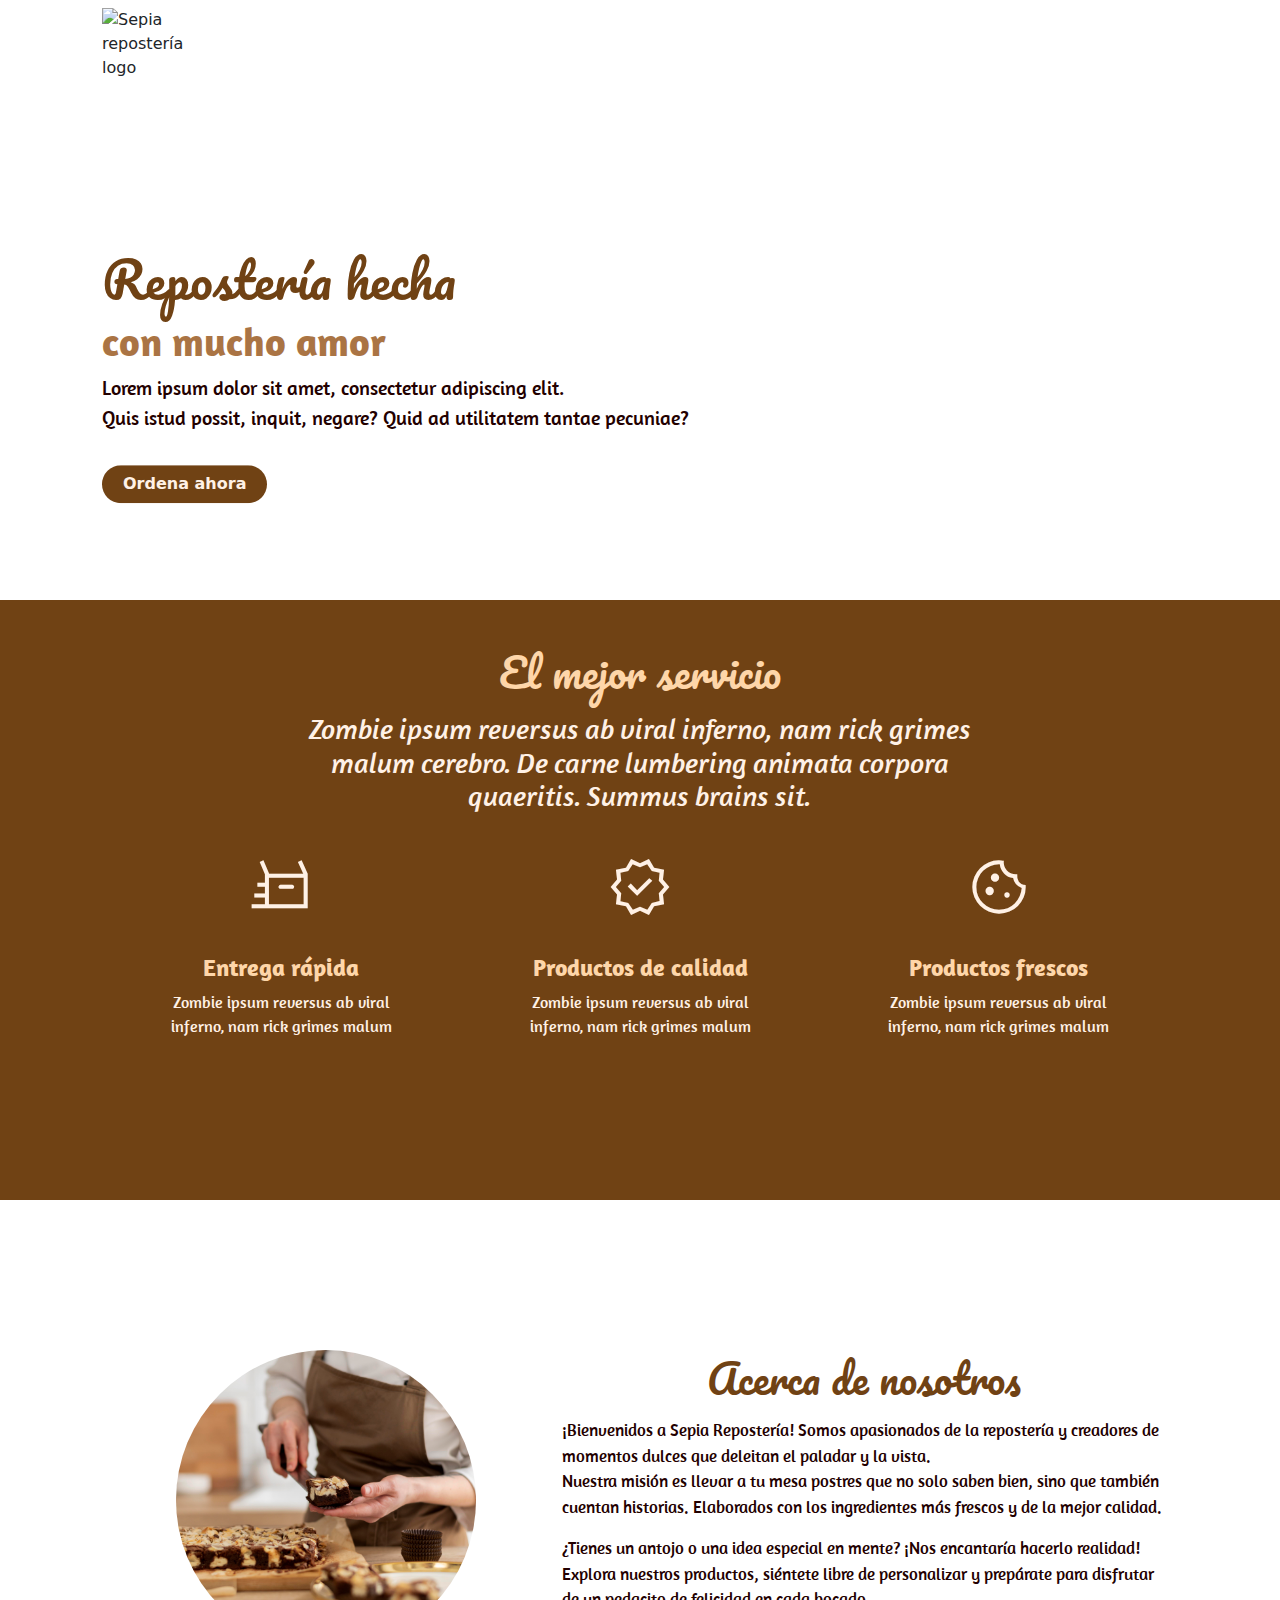
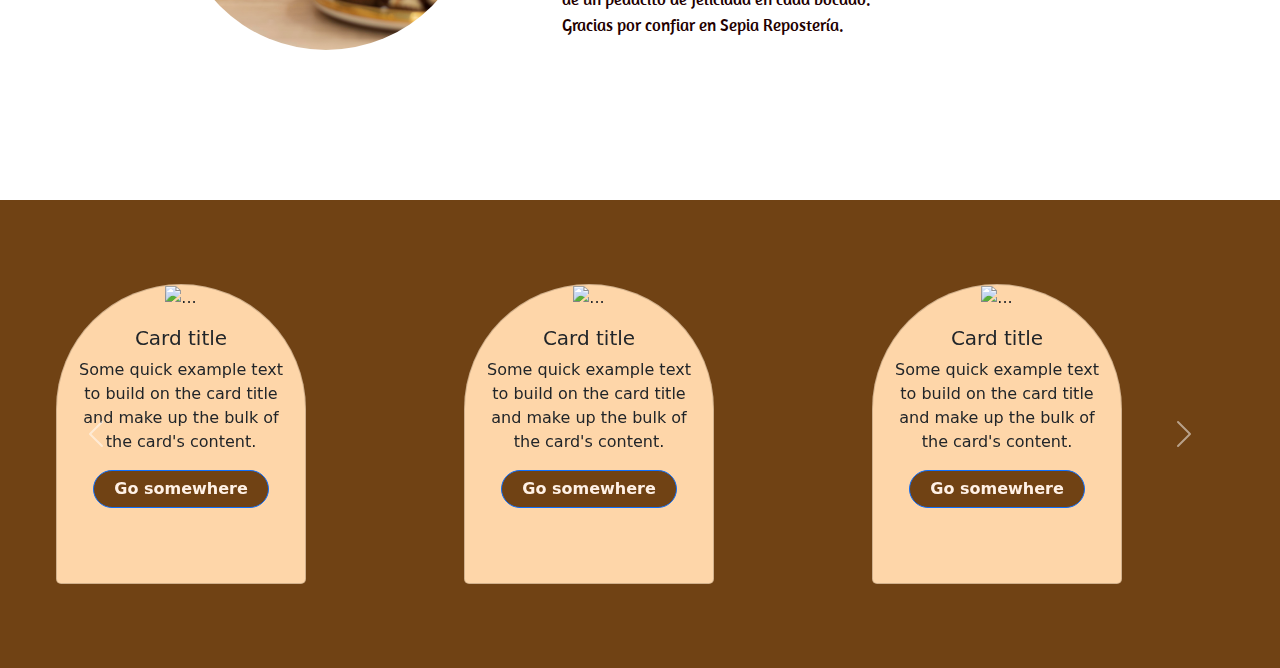
==== index.html @ 8813ac5c "Cambios sección" ====
<!DOCTYPE html>
<html lang="en">
  <head>
    <meta charset="UTF-8" />
    <meta name="viewport" content="width=device-width, initial-scale=1.0" />
    <link
      href="https://cdn.jsdelivr.net/npm/bootstrap@5.3.3/dist/css/bootstrap.min.css"
      rel="stylesheet"
      integrity="sha384-QWTKZyjpPEjISv5WaRU9OFeRpok6YctnYmDr5pNlyT2bRjXh0JMhjY6hW+ALEwIH"
      crossorigin="anonymous"
    />
    <link
      rel="stylesheet"
      href="https://cdn.jsdelivr.net/npm/bootstrap-icons@1.11.3/font/bootstrap-icons.min.css"
    />
    <link
      rel="stylesheet"
      href="https://fonts.googleapis.com/css2?family=Material+Symbols+Outlined:opsz,wght,FILL,GRAD@48,400,0,0"
    />
    <link rel="stylesheet" href="style.css" />
    <title>Document</title>
  </head>
  <body>
    <header>
      <nav class="navbar navbar-dark">
        <div class="container">
          <img class="logo" src="assets/logo.png" alt="Sepia repostería logo" />
        </div>
      </nav>
      <!-- Div para imagen -->
      <div class="container">
        <div class="title fw-bolder">
          <h1 id="frase1">Repostería hecha</h1>
          <h2 id="frase2">con mucho amor</h2>
          <p id="frase3">
            Lorem ipsum dolor sit amet, consectetur adipiscing elit. <br />
            Quis istud possit, inquit, negare? Quid ad utilitatem tantae
            pecuniae?
          </p>

          <button class="btn mt-3">Ordena ahora</button>
        </div>
      </div>
    </header>
    <main>
      <div class="row py-5 justify-content-center" id="row-ordenar">
        <div class="container text-center">
          <div class="row justify-content-center ">
            <div class="col-md-8">
              <h1 class="font-weight-bold h1-fuente-fondo-oscuro">El mejor servicio</h1>
              <h3 class="h3-fuente-fondo-oscuro mt-3">
                Zombie ipsum reversus ab viral inferno, nam rick grimes malum
                cerebro. De carne lumbering animata corpora quaeritis. Summus
                brains sit.
              </h3>
            </div>
          </div>
          <div class="row mt-4">
            <div class="col px-5">
              <span id="icons-ordenar" class="material-symbols-outlined">
                quick_reorder
              </span>
              <h4 class="h4-fuente-fondo-oscuro mt-4">Entrega rápida</h4>
              <p class="p-fuente-fondo-oscuro">
                Zombie ipsum reversus ab viral inferno, nam rick grimes malum
              </p>
            </div>
            <div class="col px-5">
              <span id="icons-ordenar" class="material-symbols-outlined">
                verified
              </span>
              <h4 class="h4-fuente-fondo-oscuro mt-4">Productos de calidad</h4>
              <p class="p-fuente-fondo-oscuro">
                Zombie ipsum reversus ab viral inferno, nam rick grimes malum
              </p>
            </div>
            <div class="col px-5">
              <span id="icons-ordenar" class="material-symbols-outlined">
                cookie
              </span>
              <h4 class="h4-fuente-fondo-oscuro mt-4">Productos frescos</h4>
              <p class="p-fuente-fondo-oscuro">
                Zombie ipsum reversus ab viral inferno, nam rick grimes malum
              </p>
            </div>
          </div>
        </div>
      </div>
      <div class="row py-5 justify-content-center" id="row-nosotros">
        <div class="container d-flex align-items-center">
          <div class="row align-items-center justify-content-center ">
            <div class="col-md-5 text-center ">
              <img src="assets/chef1.jpg" alt="persona">
             </div>
            <div class="col-md-7 mt-4 mb-3">
              <h1 class="mb-3 text-center h1-fuente-fondo-claro">Acerca de nosotros</h1>
              <p class="p-fuente-fondo-claro">
                ¡Bienvenidos a Sepia Repostería! Somos apasionados de la
                repostería y creadores de momentos dulces que deleitan el
                paladar y la vista. <br> Nuestra misión es llevar a tu mesa postres
                que no solo saben bien, sino que también cuentan historias.
                Elaborados con los ingredientes más
                frescos y de la mejor calidad. </p>
                <p class="p-fuente-fondo-claro">
                ¿Tienes un antojo o una idea especial en mente? ¡Nos encantaría
                hacerlo realidad! Explora nuestros productos, siéntete libre de
                personalizar y prepárate para disfrutar de un pedacito de
                felicidad en cada bocado.
                <br>
                Gracias por confiar en Sepia Repostería.</p>
              </p>
            </div>
          </div>
        </div>
      </div>
      <div class="row py-5 justify-content-center" id="row-productos">
        <div id="carouselExampleControls" class="carousel slide" data-bs-ride="carousel">
          <div class="carousel-inner">
            <div class="carousel-item active semicircle-item">
              <div class="card semicirculo">
                <img src="assets/brownie.png" class="semicirculo-img" alt="...">
                <div class="card-body">
                  <h5 class="card-title">Card title</h5>
                  <p class="card-text">Some quick example text to build on the card title and make up the bulk of the card's content.</p>
                  <a href="#" class="btn btn-primary">Go somewhere</a>
                </div>
              </div>
            </div>
            <div class="carousel-item semicircle-item">
              <div class="card semicirculo" >
                <img src="assets/brownie.png" class="semicirculo-img" alt="...">
                <div class="card-body">
                  <h5 class="card-title">Card title</h5>
                  <p class="card-text">Some quick example text to build on the card title and make up the bulk of the card's content.</p>
                  <a href="#" class="btn btn-primary">Go somewhere</a>
                </div>
              </div>
            </div>
            <div class="carousel-item semicircle-item">
              <div class="card semicirculo" >
                <img src="assets/brownie.png" class="semicirculo-img" alt="...">
                <div class="card-body">
                  <h5 class="card-title">Card title</h5>
                  <p class="card-text">Some quick example text to build on the card title and make up the bulk of the card's content.</p>
                  <a href="#" class="btn btn-primary">Go somewhere</a>
                </div>
              </div>
            </div>
            <div class="carousel-item semicircle-item">
              <div class="card semicirculo" >
                <img src="assets/brownie.png" class="semicirculo-img" alt="...">
                <div class="card-body">
                  <h5 class="card-title">Card title</h5>
                  <p class="card-text">Some quick example text to build on the card title and make up the bulk of the card's content.</p>
                  <a href="#" class="btn btn-primary">Go somewhere</a>
                </div>
              </div>
            </div>
            <div class="carousel-item semicircle-item">
              <div class="card semicirculo" >
                <img src="assets/brownie.png" class="semicirculo-img" alt="...">
                <div class="card-body">
                  <h5 class="card-title">Card title</h5>
                  <p class="card-text">Some quick example text to build on the card title and make up the bulk of the card's content.</p>
                  <a href="#" class="btn btn-primary">Go somewhere</a>
                </div>
              </div>
            </div>
            <div class="carousel-item semicircle-item">
              <div class="card semicirculo" >
                <img src="assets/brownie.png" class="semicirculo-img" alt="...">
                <div class="card-body">
                  <h5 class="card-title">Card title</h5>
                  <p class="card-text">Some quick example text to build on the card title and make up the bulk of the card's content.</p>
                  <a href="#" class="btn btn-primary">Go somewhere</a>
                </div>
              </div>
            </div>
          </div>
          <button class="carousel-control-prev" type="button" data-bs-target="#carouselExampleControls" data-bs-slide="prev">
            <span class="carousel-control-prev-icon" aria-hidden="true"></span>
            <span class="visually-hidden">Previous</span>
          </button>
          <button class="carousel-control-next" type="button" data-bs-target="#carouselExampleControls" data-bs-slide="next">
            <span class="carousel-control-next-icon" aria-hidden="true"></span>
            <span class="visually-hidden">Next</span>
          </button>
        </div>
      </div>
      <div class="row" id="row-galeria"></div>
      <div class="row" id="row-frase"></div>
      <div class="row" id="row-contacto"></div>
    </main>
    <footer></footer>
    <script
      src="https://cdn.jsdelivr.net/npm/bootstrap@5.3.3/dist/js/bootstrap.bundle.min.js"
      integrity="sha384-YvpcrYf0tY3lHB60NNkmXc5s9fDVZLESaAA55NDzOxhy9GkcIdslK1eN7N6jIeHz"
      crossorigin="anonymous"
    ></script>
  </body>
</html>
---- style.css ----
@import url("https://fonts.googleapis.com/css2?family=Pacifico&display=swap");
@import url("https://fonts.googleapis.com/css2?family=Amaranth:ital,wght@0,400;0,700;1,400;1,700&family=Pacifico&display=swap");
.pacifico-regular {
  font-family: "Pacifico", cursive;
  font-weight: 400;
  font-style: normal;
}
.amaranth-regular {
  font-family: "Amaranth", sans-serif;
  font-weight: 400;
  font-style: normal;
}

.amaranth-bold {
  font-family: "Amaranth", sans-serif;
  font-weight: 700;
  font-style: normal;
}

.amaranth-regular-italic {
  font-family: "Amaranth", sans-serif;
  font-weight: 400;
  font-style: italic;
}

.amaranth-bold-italic {
  font-family: "Amaranth", sans-serif;
  font-weight: 700;
  font-style: italic;
}

.container {
  max-width: 1100px;
}

header {
  background-image: url(assets/header5.png);
  min-height: 600px;
  background-size: cover;
  /* Elemento padre relative */
  position: relative;
}
.btn {
  background-color: #704214;
  border-radius: 20px;
  color: #fff1e6;
  font-weight: bold;
  padding-left: 20px;
  padding-right: 20px;
}
.title {
  color: #cd8054;
  /* elemento hijo */
  position: absolute;
  top: 50%;
  transform: translateY(-20%);
}
.logo {
  width: 120px;
}
#frase1 {
  font-family: Pacifico;
  color: #704214;
  font-size: 50px;
}
#frase2 {
  font-family: "Amaranth", sans-serif;
  font-weight: 700;
  font-style: normal;
  color: #aa7444;
  font-size: 40px;
}
#frase3 {
  font-family: "Amaranth", sans-serif;
  font-weight: 400;
  font-style: normal;
  color: #230000;
  font-size: 20px;
}

#row-ordenar {
  background-color: #704214;
  color: #fff1e6;
  min-height: 600px;
}
#icons-ordenar {
  font-size: 400%;
  color: #fff1e6;
  padding: 10px 20px;
}

.row {
  margin: 0;
}

#row-nosotros {
  background-image: url(assets/informacion2.png);
  min-height: 600px;
  background-size: cover;
  position: relative;
  padding-top: 100px !important;
  padding-bottom: 100px !important;
}

#row-nosotros img {
  width: 300px;
  border-radius: 50%;
}

.h1-fuente-fondo-oscuro {
  font-family: Pacifico;
  font-weight: 400;
  /* este es el color de fondo del banner */
  color: #fed6a9;
}
.h3-fuente-fondo-oscuro {
  font-family: "Amaranth", sans-serif;
  font-style: italic;
}
.h4-fuente-fondo-oscuro {
  font-family: "Amaranth", sans-serif;
  font-weight: 700;
  font-style: normal;
  color: #fed6a9;
}
.p-fuente-fondo-oscuro {
  font-family: "Amaranth", sans-serif;
  font-weight: 400;
  font-style: normal;
  color:#fff1e6;
}
.h1-fuente-fondo-claro {
  font-family: Pacifico;
  font-weight: 400;
  color: #704214;
}
.p-fuente-fondo-claro {
  font-family: "Amaranth", sans-serif;
  font-weight: 400;
  font-style: normal;
  color: #230000;
  font-size: 17px;
}

#row-productos {
  background-color: #704214;
  max-height: 600px;
}
#row-productos btn {
  background-color: #704214;
  border-color: #704214;
}

.semicirculo {
  width: 250px;                /* Ancho del semicírculo */
  height: 300px;                /* Altura del semicírculo (la mitad del ancho) */
  background-color: #fed6a9;   /* Color de fondo del semicírculo */
  border-top-left-radius: 150px; /* Radio del borde para hacer la curva */
  border-top-right-radius: 150px; /* Radio del borde para hacer la curva */
  display: block;
  justify-content: center;
  align-items: center;
  overflow: hidden;            /* Oculta cualquier contenido fuera del semicírculo */
  margin: 0 auto;              /* Centra el semicírculo */
  
}

.semicircle-item {
  text-align: center;
  padding: 20px;
}

.semicirculo img {
  max-width: 100%;              /* Ajusta la imagen dentro del semicírculo */
  max-height: 60%;
}

.description {
  margin-top: 10px;
  font-size: 14px;
  color: #333;
}

@media screen and (min-width:576px) {
  .carousel-inner
  {
    display: flex;
  }
  .carousel-item {
    display: block;
    margin-right: 0;
    flex: 0 0 calc(100%/3);
  }
  
}
.carousel-inner{
  padding: 1em;
}
.card {
  margin: 0 .5em;
}
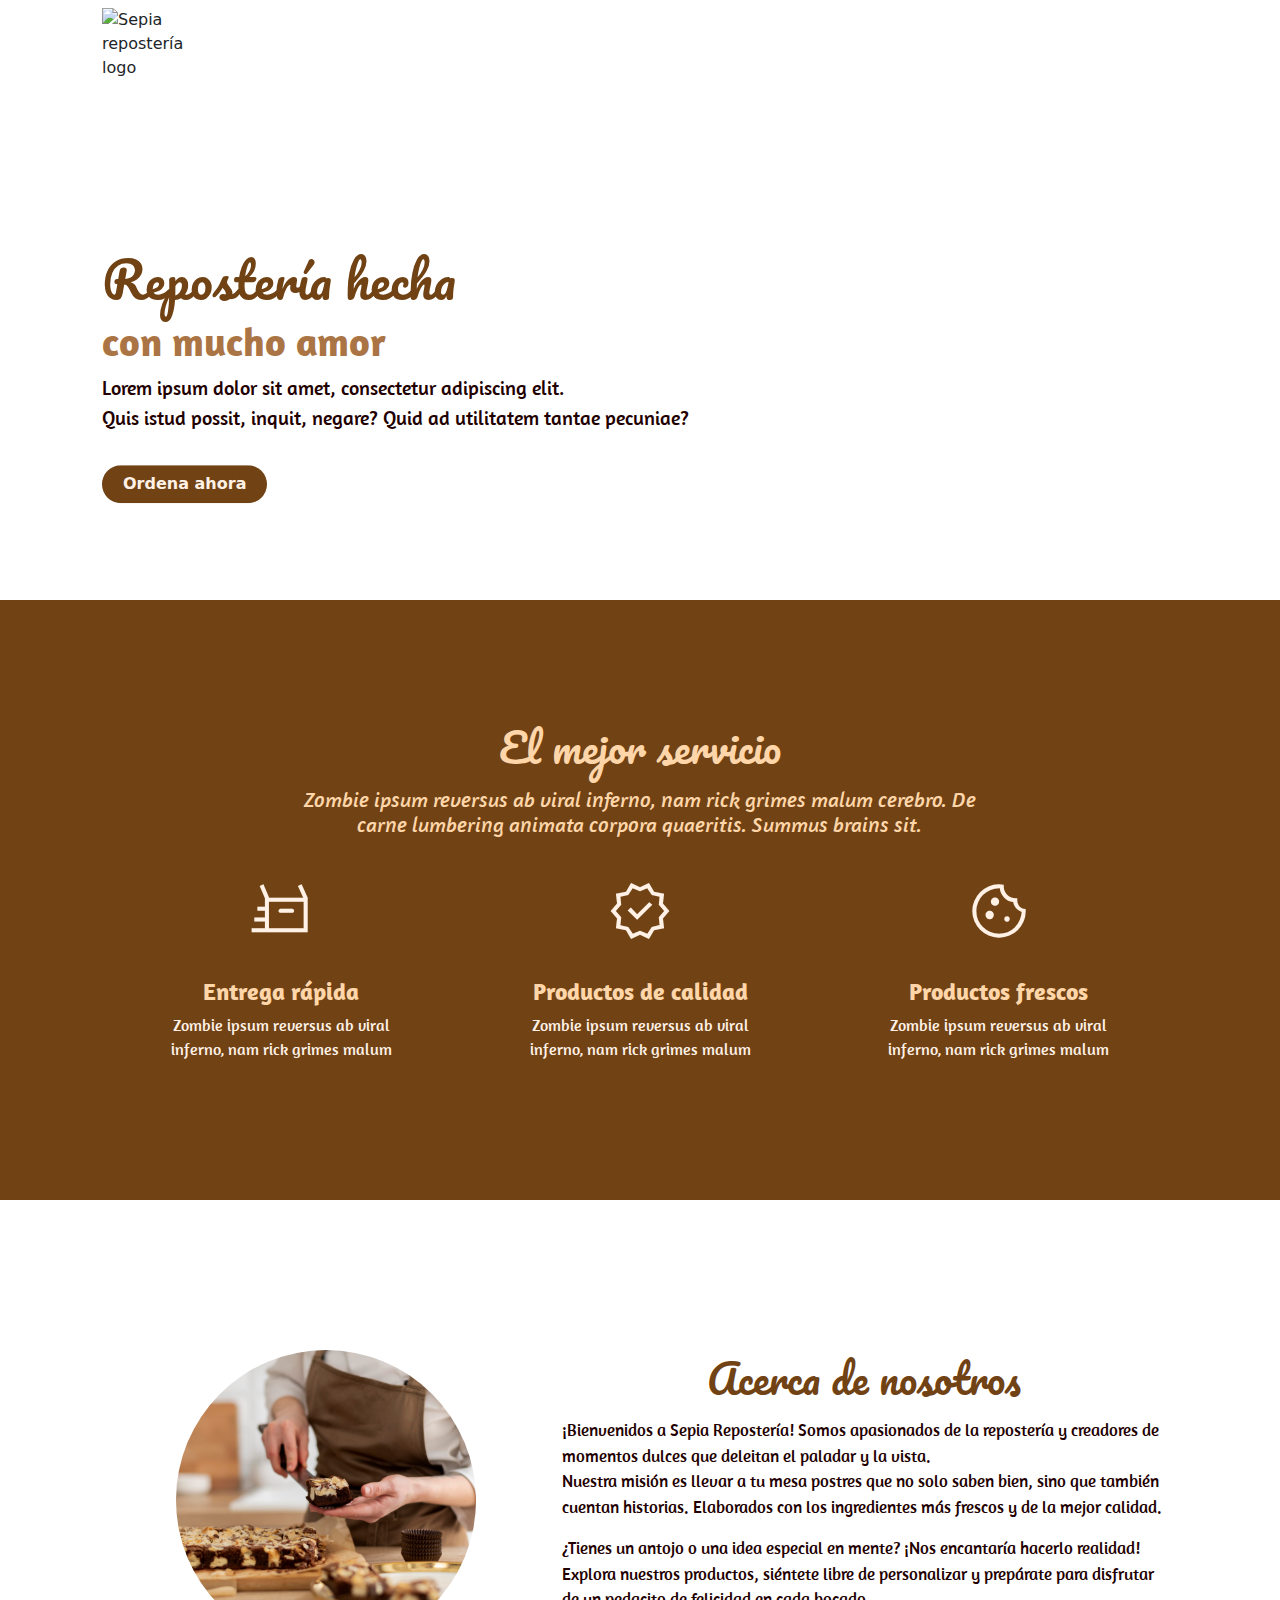
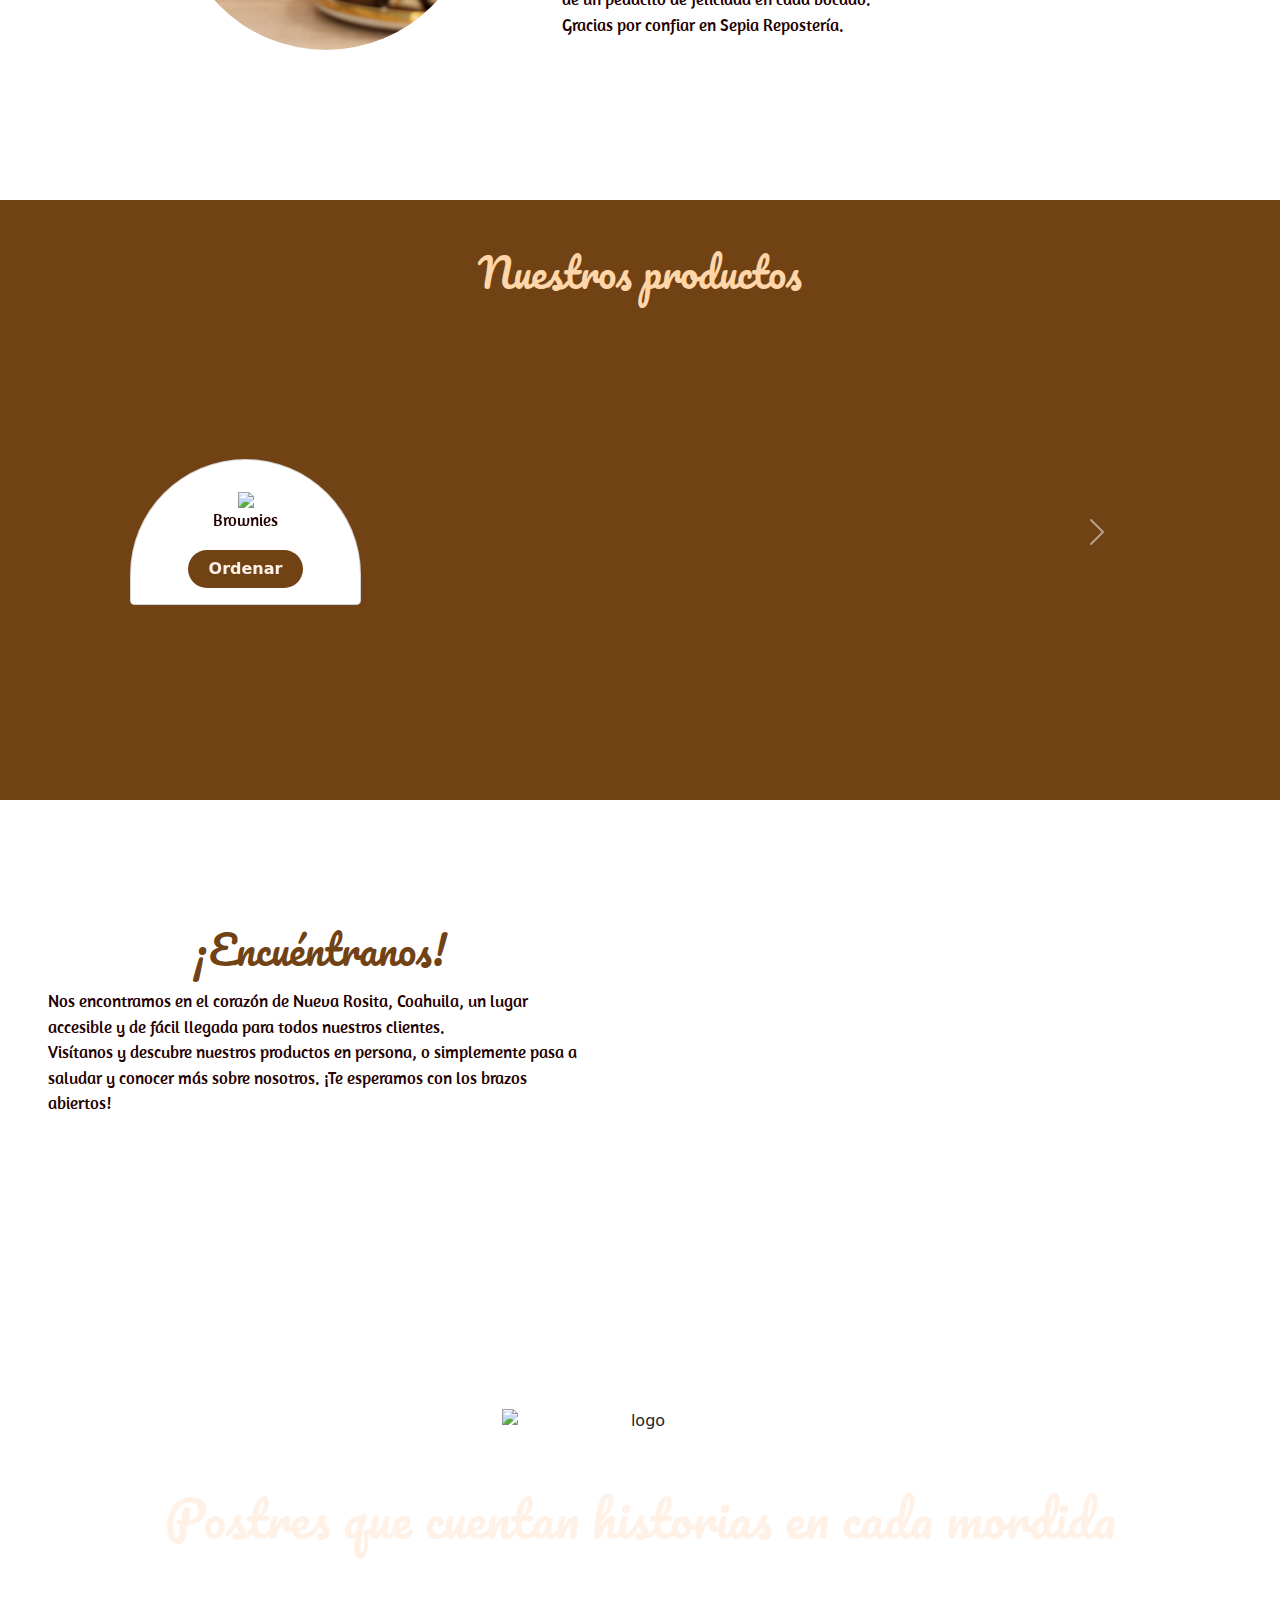
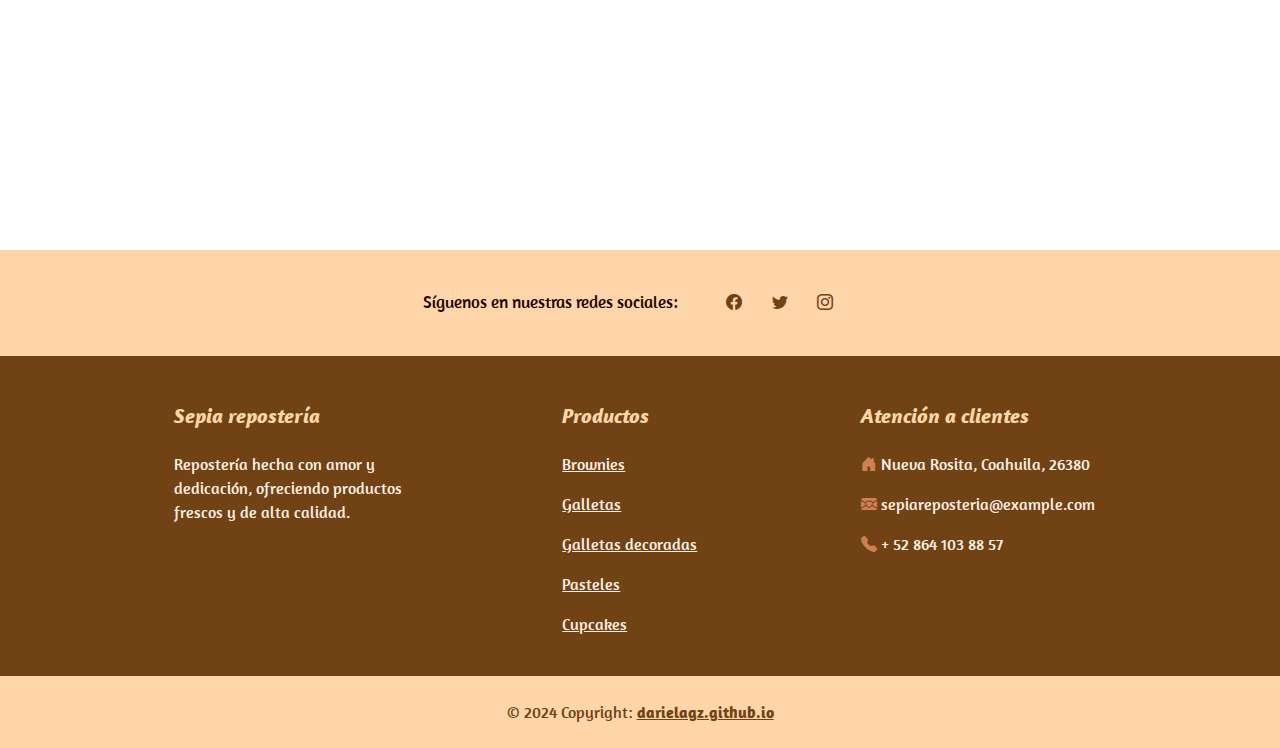
==== commit 00b09422: "Cambios sección ubicación y footer" ====
--- a/index.html
+++ b/index.html
@@ -3,12 +3,6 @@
   <head>
     <meta charset="UTF-8" />
     <meta name="viewport" content="width=device-width, initial-scale=1.0" />
-    <link
-      href="https://cdn.jsdelivr.net/npm/bootstrap@5.3.3/dist/css/bootstrap.min.css"
-      rel="stylesheet"
-      integrity="sha384-QWTKZyjpPEjISv5WaRU9OFeRpok6YctnYmDr5pNlyT2bRjXh0JMhjY6hW+ALEwIH"
-      crossorigin="anonymous"
-    />
     <link
       rel="stylesheet"
       href="https://cdn.jsdelivr.net/npm/bootstrap-icons@1.11.3/font/bootstrap-icons.min.css"
@@ -16,6 +10,10 @@
     <link
       rel="stylesheet"
       href="https://fonts.googleapis.com/css2?family=Material+Symbols+Outlined:opsz,wght,FILL,GRAD@48,400,0,0"
+    />
+    <link
+      href="https://cdn.jsdelivr.net/npm/bootstrap@5.3.0/dist/css/bootstrap.min.css"
+      rel="stylesheet"
     />
     <link rel="stylesheet" href="style.css" />
     <title>Document</title>
@@ -37,17 +35,21 @@
             Quis istud possit, inquit, negare? Quid ad utilitatem tantae
             pecuniae?
           </p>
-
           <button class="btn mt-3">Ordena ahora</button>
         </div>
       </div>
     </header>
     <main>
-      <div class="row py-5 justify-content-center" id="row-ordenar">
+      <div
+        class="row py-5 justify-content-center align-items-center"
+        id="row-ordenar"
+      >
         <div class="container text-center">
-          <div class="row justify-content-center ">
+          <div class="row justify-content-center">
             <div class="col-md-8">
-              <h1 class="font-weight-bold h1-fuente-fondo-oscuro">El mejor servicio</h1>
+              <h1 class="font-weight-bold h1-fuente-fondo-oscuro">
+                El mejor servicio
+              </h1>
               <h3 class="h3-fuente-fondo-oscuro mt-3">
                 Zombie ipsum reversus ab viral inferno, nam rick grimes malum
                 cerebro. De carne lumbering animata corpora quaeritis. Summus
@@ -57,7 +59,7 @@
           </div>
           <div class="row mt-4">
             <div class="col px-5">
-              <span id="icons-ordenar" class="material-symbols-outlined">
+              <span class="material-symbols-outlined icons-ordenar">
                 quick_reorder
               </span>
               <h4 class="h4-fuente-fondo-oscuro mt-4">Entrega rápida</h4>
@@ -66,7 +68,7 @@
               </p>
             </div>
             <div class="col px-5">
-              <span id="icons-ordenar" class="material-symbols-outlined">
+              <span class="material-symbols-outlined icons-ordenar">
                 verified
               </span>
               <h4 class="h4-fuente-fondo-oscuro mt-4">Productos de calidad</h4>
@@ -75,7 +77,7 @@
               </p>
             </div>
             <div class="col px-5">
-              <span id="icons-ordenar" class="material-symbols-outlined">
+              <span class="material-symbols-outlined icons-ordenar">
                 cookie
               </span>
               <h4 class="h4-fuente-fondo-oscuro mt-4">Productos frescos</h4>
@@ -86,116 +88,236 @@
           </div>
         </div>
       </div>
-      <div class="row py-5 justify-content-center" id="row-nosotros">
+      <div
+        class="row py-5 justify-content-center align-items-center"
+        id="row-nosotros"
+      >
         <div class="container d-flex align-items-center">
-          <div class="row align-items-center justify-content-center ">
-            <div class="col-md-5 text-center ">
-              <img src="assets/chef1.jpg" alt="persona">
-             </div>
+          <div class="row align-items-center justify-content-center">
+            <div class="col-md-5 text-center">
+              <img src="assets/chef1.jpg" alt="persona" />
+            </div>
             <div class="col-md-7 mt-4 mb-3">
-              <h1 class="mb-3 text-center h1-fuente-fondo-claro">Acerca de nosotros</h1>
+              <h1 class="mb-3 text-center h1-fuente-fondo-claro">
+                Acerca de nosotros
+              </h1>
               <p class="p-fuente-fondo-claro">
                 ¡Bienvenidos a Sepia Repostería! Somos apasionados de la
                 repostería y creadores de momentos dulces que deleitan el
-                paladar y la vista. <br> Nuestra misión es llevar a tu mesa postres
-                que no solo saben bien, sino que también cuentan historias.
-                Elaborados con los ingredientes más
-                frescos y de la mejor calidad. </p>
-                <p class="p-fuente-fondo-claro">
+                paladar y la vista. <br />
+                Nuestra misión es llevar a tu mesa postres que no solo saben
+                bien, sino que también cuentan historias. Elaborados con los
+                ingredientes más frescos y de la mejor calidad.
+              </p>
+              <p class="p-fuente-fondo-claro">
                 ¿Tienes un antojo o una idea especial en mente? ¡Nos encantaría
                 hacerlo realidad! Explora nuestros productos, siéntete libre de
                 personalizar y prepárate para disfrutar de un pedacito de
                 felicidad en cada bocado.
-                <br>
-                Gracias por confiar en Sepia Repostería.</p>
-              </p>
-            </div>
-          </div>
-        </div>
-      </div>
-      <div class="row py-5 justify-content-center" id="row-productos">
-        <div id="carouselExampleControls" class="carousel slide" data-bs-ride="carousel">
-          <div class="carousel-inner">
-            <div class="carousel-item active semicircle-item">
-              <div class="card semicirculo">
-                <img src="assets/brownie.png" class="semicirculo-img" alt="...">
-                <div class="card-body">
-                  <h5 class="card-title">Card title</h5>
-                  <p class="card-text">Some quick example text to build on the card title and make up the bulk of the card's content.</p>
-                  <a href="#" class="btn btn-primary">Go somewhere</a>
+                <br />
+                Gracias por confiar en Sepia Repostería.
+              </p>
+            </div>
+          </div>
+        </div>
+      </div>
+      <div class="row py-5" id="row-productos">
+        <div class="container-fluid">
+          <h1 class="text-center mb-3 h1-fuente-fondo-oscuro">
+            Nuestros productos
+          </h1>
+        </div>
+        <div class="container text-center my-3">
+          <div class="row mx-auto my-auto justify-content-center">
+            <div
+              id="recipeCarousel1"
+              class="carousel slide"
+              data-bs-ride="carousel"
+            >
+              <div class="carousel-inner" role="listbox">
+                <div class="carousel-item active">
+                  <div class="col-md-3">
+                    <div class="card m-3 p-3">
+                      <div class="card-img">
+                        <img src="assets/br2.png" class="img-fluid mt-3" />
+                        <p class="p-fuente-fondo-claro">Brownies</p>
+                        <button class="btn">Ordenar</button>
+                      </div>
+                    </div>
+                  </div>
+                </div>
+                <div class="carousel-item">
+                  <div class="col-md-3">
+                    <div class="card m-3 p-3">
+                      <div class="card-img">
+                        <img src="assets/cupcake.png" class="img-fluid mt-3" />
+                        <p class="p-fuente-fondo-claro">Cupcakes</p>
+                        <button class="btn">Ordenar</button>
+                      </div>
+                    </div>
+                  </div>
+                </div>
+                <div class="carousel-item">
+                  <div class="col-md-3">
+                    <div class="card m-3 p-3">
+                      <div class="card-img">
+                        <img src="assets/galleta.png" class="img-fluid mt-3" />
+                        <p class="p-fuente-fondo-claro">Galletas</p>
+                        <button class="btn">Ordenar</button>
+                      </div>
+                    </div>
+                  </div>
+                </div>
+                <div class="carousel-item">
+                  <div class="col-md-3">
+                    <div class="card m-3 p-3">
+                      <div class="card-img">
+                        <img src="assets/ri.png" class="img-fluid mt-3" />
+                        <p class="p-fuente-fondo-claro">Galletas decoradas</p>
+                        <button class="btn">Ordenar</button>
+                      </div>
+                    </div>
+                  </div>
+                </div>
+                <div class="carousel-item">
+                  <div class="col-md-3">
+                    <div class="card m-3 p-3">
+                      <div class="card-img mt-3">
+                        <img src="assets/pastel.png" class="img-fluid" />
+                        <p class="p-fuente-fondo-claro">Pasteles</p>
+                        <button class="btn">Ordenar</button>
+                      </div>
+                    </div>
+                  </div>
                 </div>
               </div>
-            </div>
-            <div class="carousel-item semicircle-item">
-              <div class="card semicirculo" >
-                <img src="assets/brownie.png" class="semicirculo-img" alt="...">
-                <div class="card-body">
-                  <h5 class="card-title">Card title</h5>
-                  <p class="card-text">Some quick example text to build on the card title and make up the bulk of the card's content.</p>
-                  <a href="#" class="btn btn-primary">Go somewhere</a>
-                </div>
-              </div>
-            </div>
-            <div class="carousel-item semicircle-item">
-              <div class="card semicirculo" >
-                <img src="assets/brownie.png" class="semicirculo-img" alt="...">
-                <div class="card-body">
-                  <h5 class="card-title">Card title</h5>
-                  <p class="card-text">Some quick example text to build on the card title and make up the bulk of the card's content.</p>
-                  <a href="#" class="btn btn-primary">Go somewhere</a>
-                </div>
-              </div>
-            </div>
-            <div class="carousel-item semicircle-item">
-              <div class="card semicirculo" >
-                <img src="assets/brownie.png" class="semicirculo-img" alt="...">
-                <div class="card-body">
-                  <h5 class="card-title">Card title</h5>
-                  <p class="card-text">Some quick example text to build on the card title and make up the bulk of the card's content.</p>
-                  <a href="#" class="btn btn-primary">Go somewhere</a>
-                </div>
-              </div>
-            </div>
-            <div class="carousel-item semicircle-item">
-              <div class="card semicirculo" >
-                <img src="assets/brownie.png" class="semicirculo-img" alt="...">
-                <div class="card-body">
-                  <h5 class="card-title">Card title</h5>
-                  <p class="card-text">Some quick example text to build on the card title and make up the bulk of the card's content.</p>
-                  <a href="#" class="btn btn-primary">Go somewhere</a>
-                </div>
-              </div>
-            </div>
-            <div class="carousel-item semicircle-item">
-              <div class="card semicirculo" >
-                <img src="assets/brownie.png" class="semicirculo-img" alt="...">
-                <div class="card-body">
-                  <h5 class="card-title">Card title</h5>
-                  <p class="card-text">Some quick example text to build on the card title and make up the bulk of the card's content.</p>
-                  <a href="#" class="btn btn-primary">Go somewhere</a>
-                </div>
-              </div>
-            </div>
-          </div>
-          <button class="carousel-control-prev" type="button" data-bs-target="#carouselExampleControls" data-bs-slide="prev">
-            <span class="carousel-control-prev-icon" aria-hidden="true"></span>
-            <span class="visually-hidden">Previous</span>
-          </button>
-          <button class="carousel-control-next" type="button" data-bs-target="#carouselExampleControls" data-bs-slide="next">
-            <span class="carousel-control-next-icon" aria-hidden="true"></span>
-            <span class="visually-hidden">Next</span>
-          </button>
-        </div>
-      </div>
-      <div class="row" id="row-galeria"></div>
-      <div class="row" id="row-frase"></div>
-      <div class="row" id="row-contacto"></div>
+              <a
+                class="carousel-control-prev bg-transparent w-aut"
+                href="#recipeCarousel1"
+                role="button"
+                data-bs-slide="prev"
+              >
+                <span
+                  class="carousel-control-prev-icon"
+                  aria-hidden="true"
+                ></span>
+              </a>
+              <a
+                class="carousel-control-next bg-transparent w-aut"
+                href="#recipeCarousel1"
+                role="button"
+                data-bs-slide="next"
+              >
+                <span
+                  class="carousel-control-next-icon"
+                  aria-hidden="true"
+                ></span>
+              </a>
+            </div>
+          </div>
+        </div>
+      </div>
+      <div class="row" id="row-ubicacion">
+        <div class="row d-flex align-items-center pe-0 ps-0">
+          <div class="row align-items-center pe-0 ps-0">
+            <div class="col-md-6 mt-4 mb-3 ps-5 pe-5">
+              <h1 class="mb-3 text-center h1-fuente-fondo-claro">
+                ¡Encuéntranos!
+              </h1>
+              <p class="p-fuente-fondo-claro">
+                Nos encontramos en el corazón de Nueva Rosita, Coahuila, un lugar accesible y de fácil llegada para todos nuestros clientes. <br>Visítanos y descubre nuestros productos en persona, o simplemente pasa a saludar y conocer más sobre nosotros. ¡Te esperamos con los brazos abiertos!
+              </p>
+            </div>
+            <div class="col-md-6 m-0 p-0 h-100 d-flex">
+              <iframe class="ratio ratio-16x9" src="https://www.google.com/maps/embed?pb=!1m18!1m12!1m3!1d28199.72765268861!2d-101.24372587868511!3d27.933688883087186!2m3!1f0!2f0!3f0!3m2!1i1024!2i768!4f13.1!3m3!1m2!1s0x868adb08b324f19f%3A0x76cfa52d81bea797!2sNueva%20Rosita%2C%20Coah.!5e0!3m2!1ses-419!2smx!4v1725499207463!5m2!1ses-419!2smx" width="600" height="450" style="border:0;" allowfullscreen="" loading="lazy" referrerpolicy="no-referrer-when-downgrade"></iframe>
+            </div>
+          </div>
+        </div>
+      </div>
+      <div class="row" id="row-frase">
+        <div class="ratio ratio-21x9 d-flex text-center">
+          <video
+            class="w-100 object-fit-cover"
+            src="assets/videocafeteria.mp4"
+            type="video/mp4"
+            autoplay
+            loop
+            muted
+          ></video>
+          <div class="row justify-content-center align-items-center">
+            <img src="assets/logo-claro.png" alt="logo" />
+            <p>Postres que cuentan historias en cada mordida</p>
+          </div>
+        </div>
+      </div>
     </main>
-    <footer></footer>
-    <script
-      src="https://cdn.jsdelivr.net/npm/bootstrap@5.3.3/dist/js/bootstrap.bundle.min.js"
-      integrity="sha384-YvpcrYf0tY3lHB60NNkmXc5s9fDVZLESaAA55NDzOxhy9GkcIdslK1eN7N6jIeHz"
-      crossorigin="anonymous"
-    ></script>
+<footer class="text-center">
+  <section id="media" class="d-flex justify-content-center align-items-center p-4 ">
+    <div class="me-5">
+      <p class="p-fuente-fondo-claro mt-3">Síguenos en nuestras redes sociales:</p>
+    </div>
+    <div>
+      <a href="https://www.facebook.com/" class="me-4 text-reset text-decoration-none">
+        <i class="bi bi-facebook"></i>
+      </a>
+      <a href="https://x.com/" class="me-4 text-reset text-decoration-none">
+        <i class="bi bi-twitter"></i>
+      </a>
+      <a href="https://www.instagram.com/" class="me-4 text-reset text-decoration-none">
+        <i class="bi bi-instagram"></i>
+      </a>
+    </div>
+  </section>
+  <section id="informacion" class="">
+    <div class="container text-center text-md-start mt-5">
+      <div class="row mt-3">
+        <div class="col-md-3 col-lg-4 col-xl-3 mx-auto mb-4">
+          <h3 class="fw-bold mb-4 h3-fuente-fondo-oscuro">Sepia repostería
+          </h3>
+          <p class="p-fuente-fondo-oscuro">
+            Repostería hecha con amor y dedicación, ofreciendo productos frescos y de alta calidad.
+          </p>
+        </div>
+        <div class="col-md-2 col-lg-2 col-xl-2 mx-auto mb-4">
+          <h3 class="fw-bold mb-4 h3-fuente-fondo-oscuro">
+            Productos
+          </h3>
+          <p class="p-fuente-fondo-oscuro">
+            <a href="#!" class="text-reset">Brownies</a>
+          </p>
+          <p class="p-fuente-fondo-oscuro">
+            <a href="#!" class="text-reset">Galletas</a>
+          </p>
+          <p class="p-fuente-fondo-oscuro">
+            <a href="#!" class="text-reset">Galletas decoradas</a>
+          </p>
+          <p class="p-fuente-fondo-oscuro">
+            <a href="#!" class="text-reset">Pasteles</a>
+          </p>
+          <p class="p-fuente-fondo-oscuro">
+            <a href="#!" class="text-reset">Cupcakes</a>
+          </p>
+        </div>
+        <div class="col-md-4 col-lg-3 col-xl-3 mx-auto mb-md-0 mb-4">
+          <h3 class="h3-fuente-fondo-oscuro fw-bold mb-4">Atención a clientes</h3>
+          <p class="p-fuente-fondo-oscuro"><i class="bi bi-house-door-fill"></i> Nueva Rosita, Coahuila, 26380</p>
+          <p class="p-fuente-fondo-oscuro">
+            <i class="bi bi-envelope-heart-fill"></i> sepiareposteria@example.com
+          </p>
+          <p class="p-fuente-fondo-oscuro"><i class="bi bi-telephone-fill"></i> + 52 864 103 88 57</p>
+        </div>
+      </div>
+    </div>
+  </section>
+  <div id="copyright" class="text-center p-4">
+    © 2024 Copyright:
+    <a class="text-reset fw-bold" href="https://darielagz.github.io//">darielagz.github.io</a>
+  </div>
+</footer>
+    <script src="https://code.jquery.com/jquery-1.12.4.min.js"></script>
+    <script src="https://cdn.jsdelivr.net/npm/@popperjs/core@2.11.8/dist/umd/popper.min.js"></script>
+    <script src="https://cdn.jsdelivr.net/npm/bootstrap@5.3.3/dist/js/bootstrap.min.js"></script>
+
+    <script src="script.js"></script>
   </body>
 </html>
--- a/style.css
+++ b/style.css
@@ -83,7 +83,7 @@
   color: #fff1e6;
   min-height: 600px;
 }
-#icons-ordenar {
+.icons-ordenar {
   font-size: 400%;
   color: #fff1e6;
   padding: 10px 20px;
@@ -94,7 +94,7 @@
 }
 
 #row-nosotros {
-  background-image: url(assets/informacion2.png);
+  background-image: url(assets/fondo-claro2.png);
   min-height: 600px;
   background-size: cover;
   position: relative;
@@ -110,12 +110,13 @@
 .h1-fuente-fondo-oscuro {
   font-family: Pacifico;
   font-weight: 400;
-  /* este es el color de fondo del banner */
   color: #fed6a9;
 }
 .h3-fuente-fondo-oscuro {
   font-family: "Amaranth", sans-serif;
   font-style: italic;
+  color: #fed6a9;
+  font-size: 130%;
 }
 .h4-fuente-fondo-oscuro {
   font-family: "Amaranth", sans-serif;
@@ -127,7 +128,7 @@
   font-family: "Amaranth", sans-serif;
   font-weight: 400;
   font-style: normal;
-  color:#fff1e6;
+  color: #fff1e6;
 }
 .h1-fuente-fondo-claro {
   font-family: Pacifico;
@@ -144,35 +145,28 @@
 
 #row-productos {
   background-color: #704214;
-  max-height: 600px;
+  min-height: 600px;
 }
 #row-productos btn {
   background-color: #704214;
   border-color: #704214;
 }
 
-.semicirculo {
-  width: 250px;                /* Ancho del semicírculo */
-  height: 300px;                /* Altura del semicírculo (la mitad del ancho) */
-  background-color: #fed6a9;   /* Color de fondo del semicírculo */
-  border-top-left-radius: 150px; /* Radio del borde para hacer la curva */
-  border-top-right-radius: 150px; /* Radio del borde para hacer la curva */
-  display: block;
-  justify-content: center;
-  align-items: center;
-  overflow: hidden;            /* Oculta cualquier contenido fuera del semicírculo */
-  margin: 0 auto;              /* Centra el semicírculo */
-  
-}
-
-.semicircle-item {
-  text-align: center;
-  padding: 20px;
-}
-
-.semicirculo img {
-  max-width: 100%;              /* Ajusta la imagen dentro del semicírculo */
-  max-height: 60%;
+#row-ubicacion {
+  background-image: url(assets/fondo-ubicacion.png);
+  background-size:cover;
+  position:relative;
+}
+
+#row-frase {
+  min-height: 600px;
+}
+
+.card {
+  background-image: url(assets/fondo-card.png);
+  background-size: cover;
+  border-top-left-radius: 150px;
+  border-top-right-radius: 150px;
 }
 
 .description {
@@ -180,22 +174,86 @@
   font-size: 14px;
   color: #333;
 }
-
-@media screen and (min-width:576px) {
-  .carousel-inner
-  {
-    display: flex;
-  }
-  .carousel-item {
+@media (max-width: 767px) {
+  .carousel-inner .carousel-item > div {
+    display: none;
+  }
+  .carousel-inner .carousel-item > div:first-child {
     display: block;
-    margin-right: 0;
-    flex: 0 0 calc(100%/3);
+  }
+  #row-frase p {
+    font-size: 27px !important;
   }
   
 }
-.carousel-inner{
-  padding: 1em;
-}
-.card {
-  margin: 0 .5em;
+.carousel-inner .carousel-item.active,
+.carousel-inner .carousel-item-next,
+.carousel-inner .carousel-item-prev {
+  display: flex;
+  
+}
+
+@media (min-width: 768px) {
+
+  .carousel-inner .carousel-item-end.active,
+  .carousel-inner .carousel-item-next {
+    transform: translateX(25%);
+  }
+
+  .carousel-inner .carousel-item-start.active, 
+  .carousel-inner .carousel-item-prev {
+    transform: translateX(-25%);
+  }
+  
+}
+
+.carousel-inner .carousel-item-end,
+.carousel-inner .carousel-item-start { 
+  transform: translateX(0);
+}
+
+#row-frase img {
+  height: auto;
+  width: 300px;
+  margin-bottom: 0;
+  margin-top: 15vh;
+}
+#row-frase p {
+  font-family: Pacifico;
+  font-weight: 400;
+  font-style: normal;
+  color: rgb(255, 241, 230);
+  font-size: 50px;
+  margin-bottom: 30vh;
+}
+#row-ubicacion iframe {
+  max-height: 600px;
+}
+
+#media 
+{
+  background-color: #fed6a9;
+}
+
+#informacion {
+  background-color: #704214;
+}
+#informacion i {
+  color: #cd8054;
+}
+
+footer {
+  background-color: #704214;
+}
+
+#media i {
+  color: #704214;
+}
+#copyright {
+  background-color: #fed6a9;
+  background-image: url(assets/fondo-ubicacion.png);
+  color: #704214;
+  font-family: "Amaranth", sans-serif;
+  font-weight: 400;
+  font-style: normal;
 }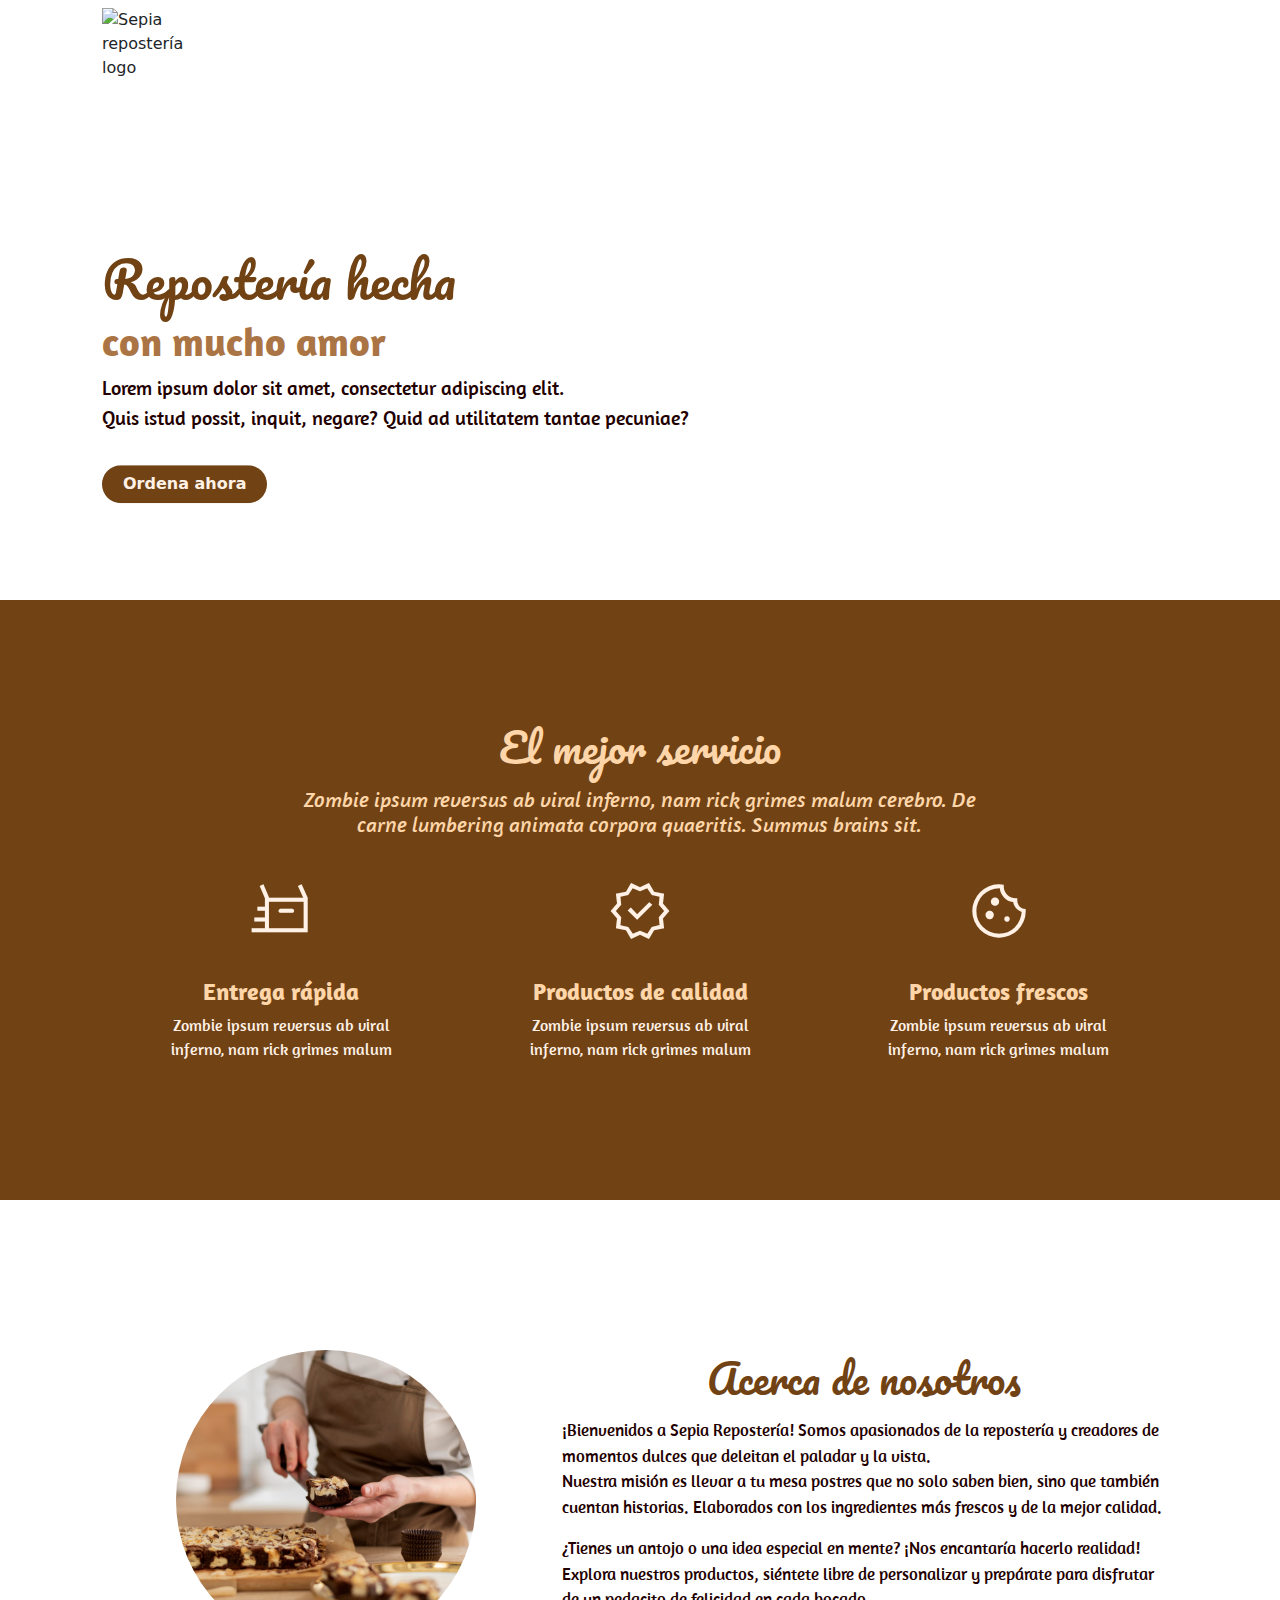
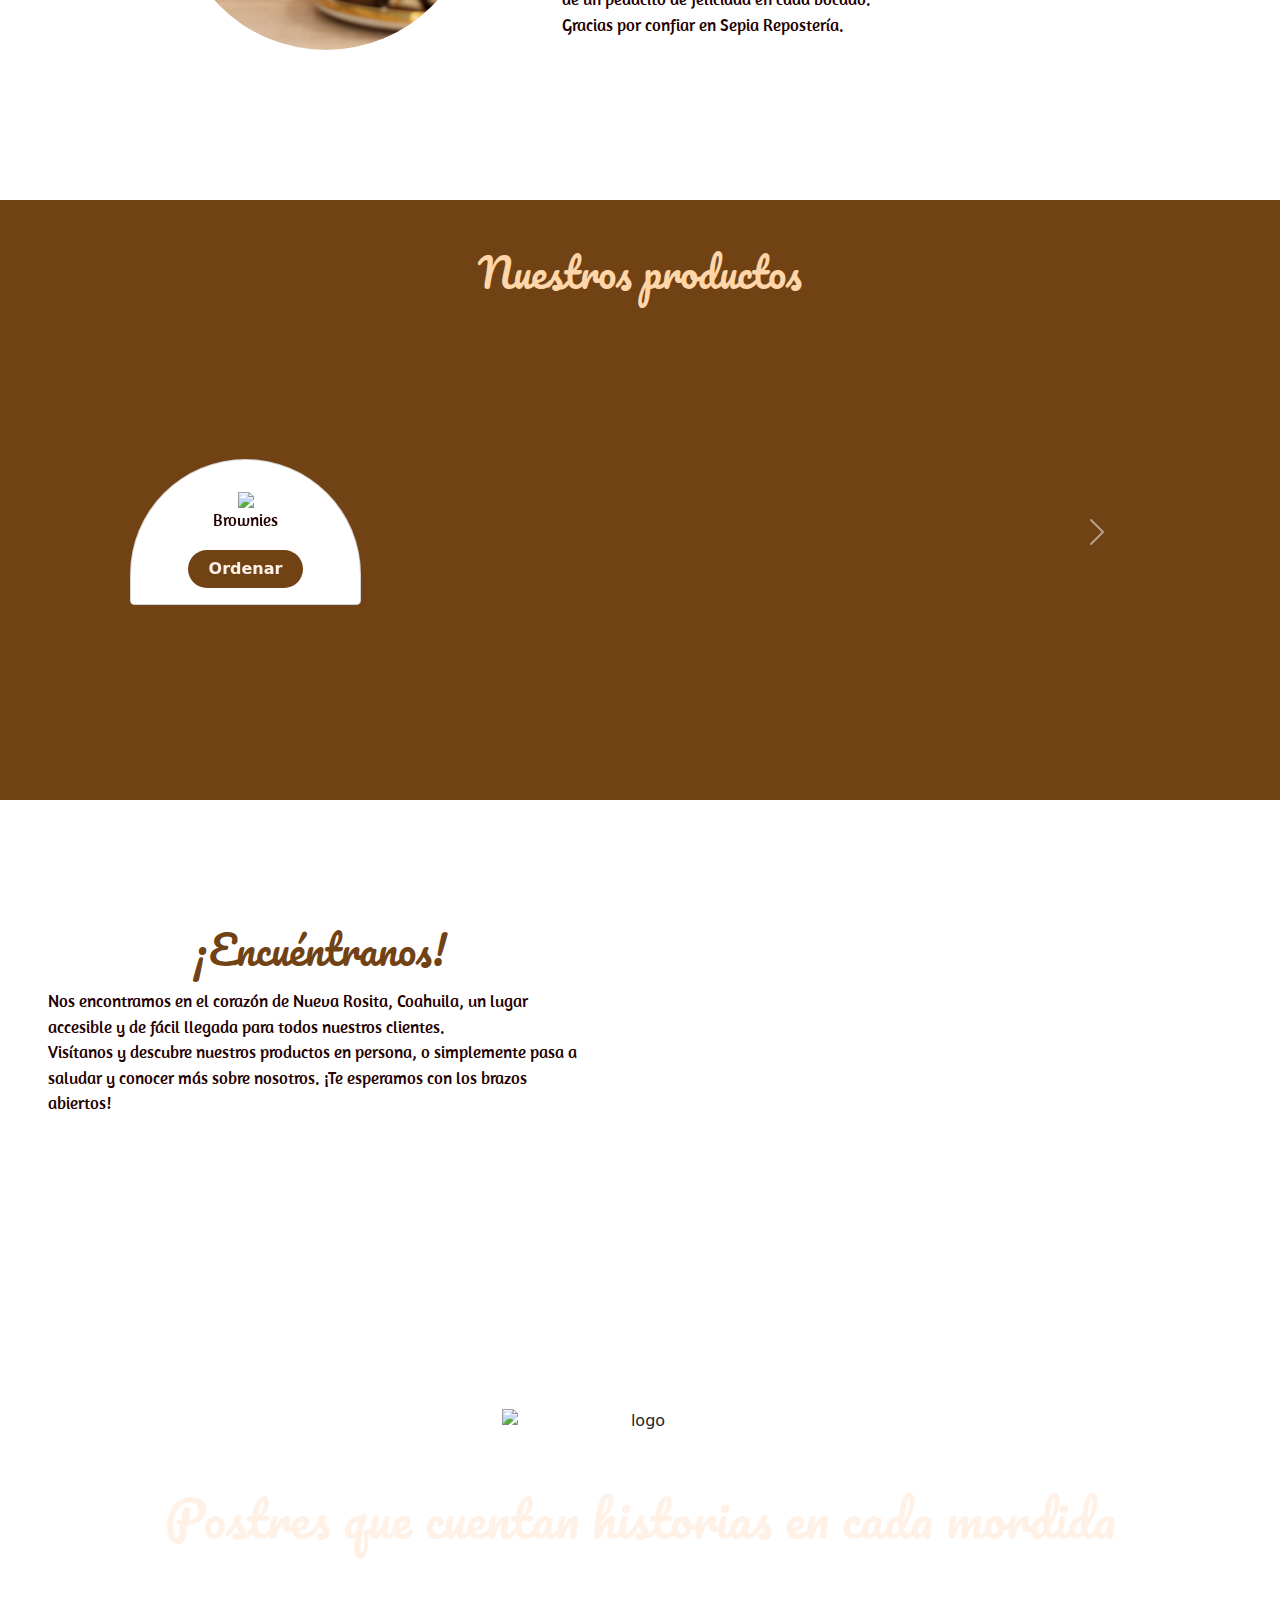
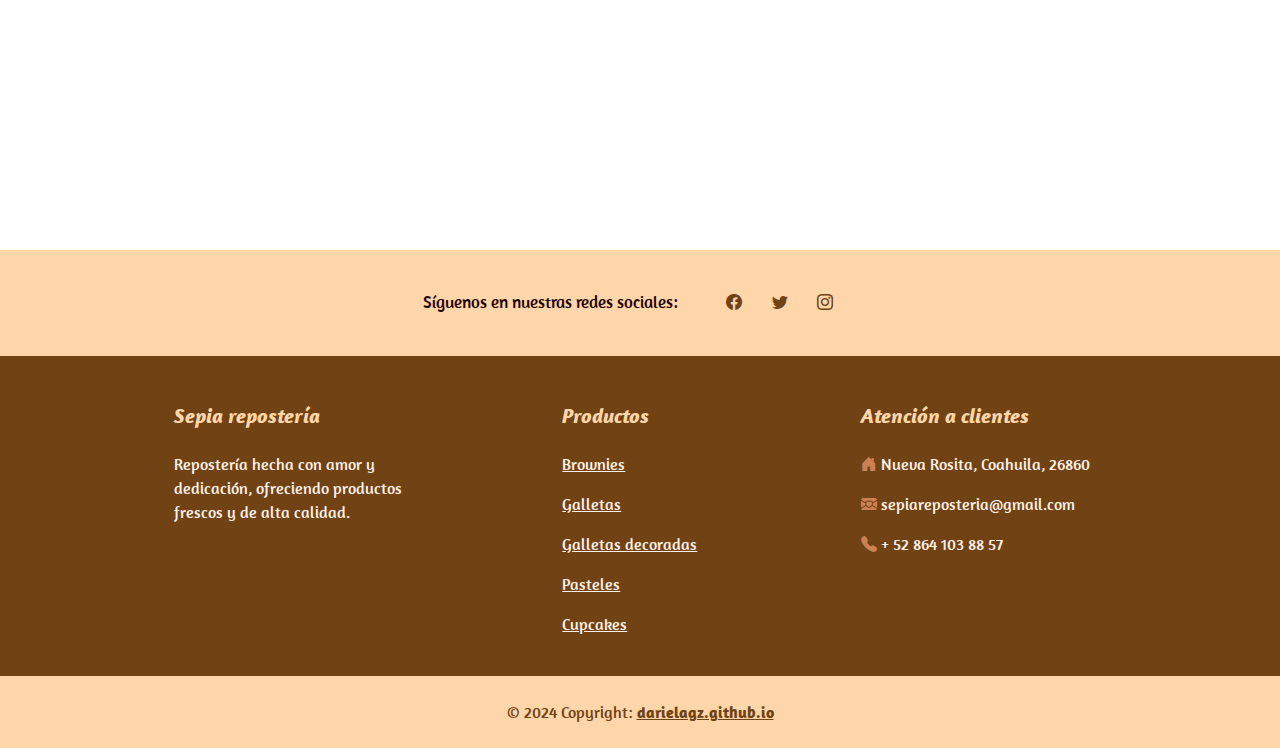
==== commit a946fed9: "Enlaces footer" ====
--- a/index.html
+++ b/index.html
@@ -238,7 +238,7 @@
         <div class="ratio ratio-21x9 d-flex text-center">
           <video
             class="w-100 object-fit-cover"
-            src="assets/videocafeteria.mp4"
+            src="assets/cafeteria.mp4"
             type="video/mp4"
             autoplay
             loop
@@ -300,11 +300,11 @@
         </div>
         <div class="col-md-4 col-lg-3 col-xl-3 mx-auto mb-md-0 mb-4">
           <h3 class="h3-fuente-fondo-oscuro fw-bold mb-4">Atención a clientes</h3>
-          <p class="p-fuente-fondo-oscuro"><i class="bi bi-house-door-fill"></i> Nueva Rosita, Coahuila, 26380</p>
-          <p class="p-fuente-fondo-oscuro">
-            <i class="bi bi-envelope-heart-fill"></i> sepiareposteria@example.com
-          </p>
-          <p class="p-fuente-fondo-oscuro"><i class="bi bi-telephone-fill"></i> + 52 864 103 88 57</p>
+          <p class="p-fuente-fondo-oscuro"><i class="bi bi-house-door-fill"></i> Nueva Rosita, Coahuila, 26860</p>
+          <a class="a-fuente-fondo-oscuro d-block" href="mailto:sepiareposteria@gmail.com">
+            <i class="bi bi-envelope-heart-fill"></i> sepiareposteria@gmail.com
+          </a>
+          <a href="tel:+528641038857" class="a-fuente-fondo-oscuro mt-3 d-block"><i class="bi bi-telephone-fill"></i> + 52 864 103 88 57</a>
         </div>
       </div>
     </div>
--- a/style.css
+++ b/style.css
@@ -249,6 +249,13 @@
 #media i {
   color: #704214;
 }
+.a-fuente-fondo-oscuro {
+  font-family: "Amaranth", sans-serif;
+  font-weight: 400;
+  font-style: normal;
+  color: #fff1e6;
+  text-decoration: none;
+}
 #copyright {
   background-color: #fed6a9;
   background-image: url(assets/fondo-ubicacion.png);
@@ -256,4 +263,4 @@
   font-family: "Amaranth", sans-serif;
   font-weight: 400;
   font-style: normal;
-}+}
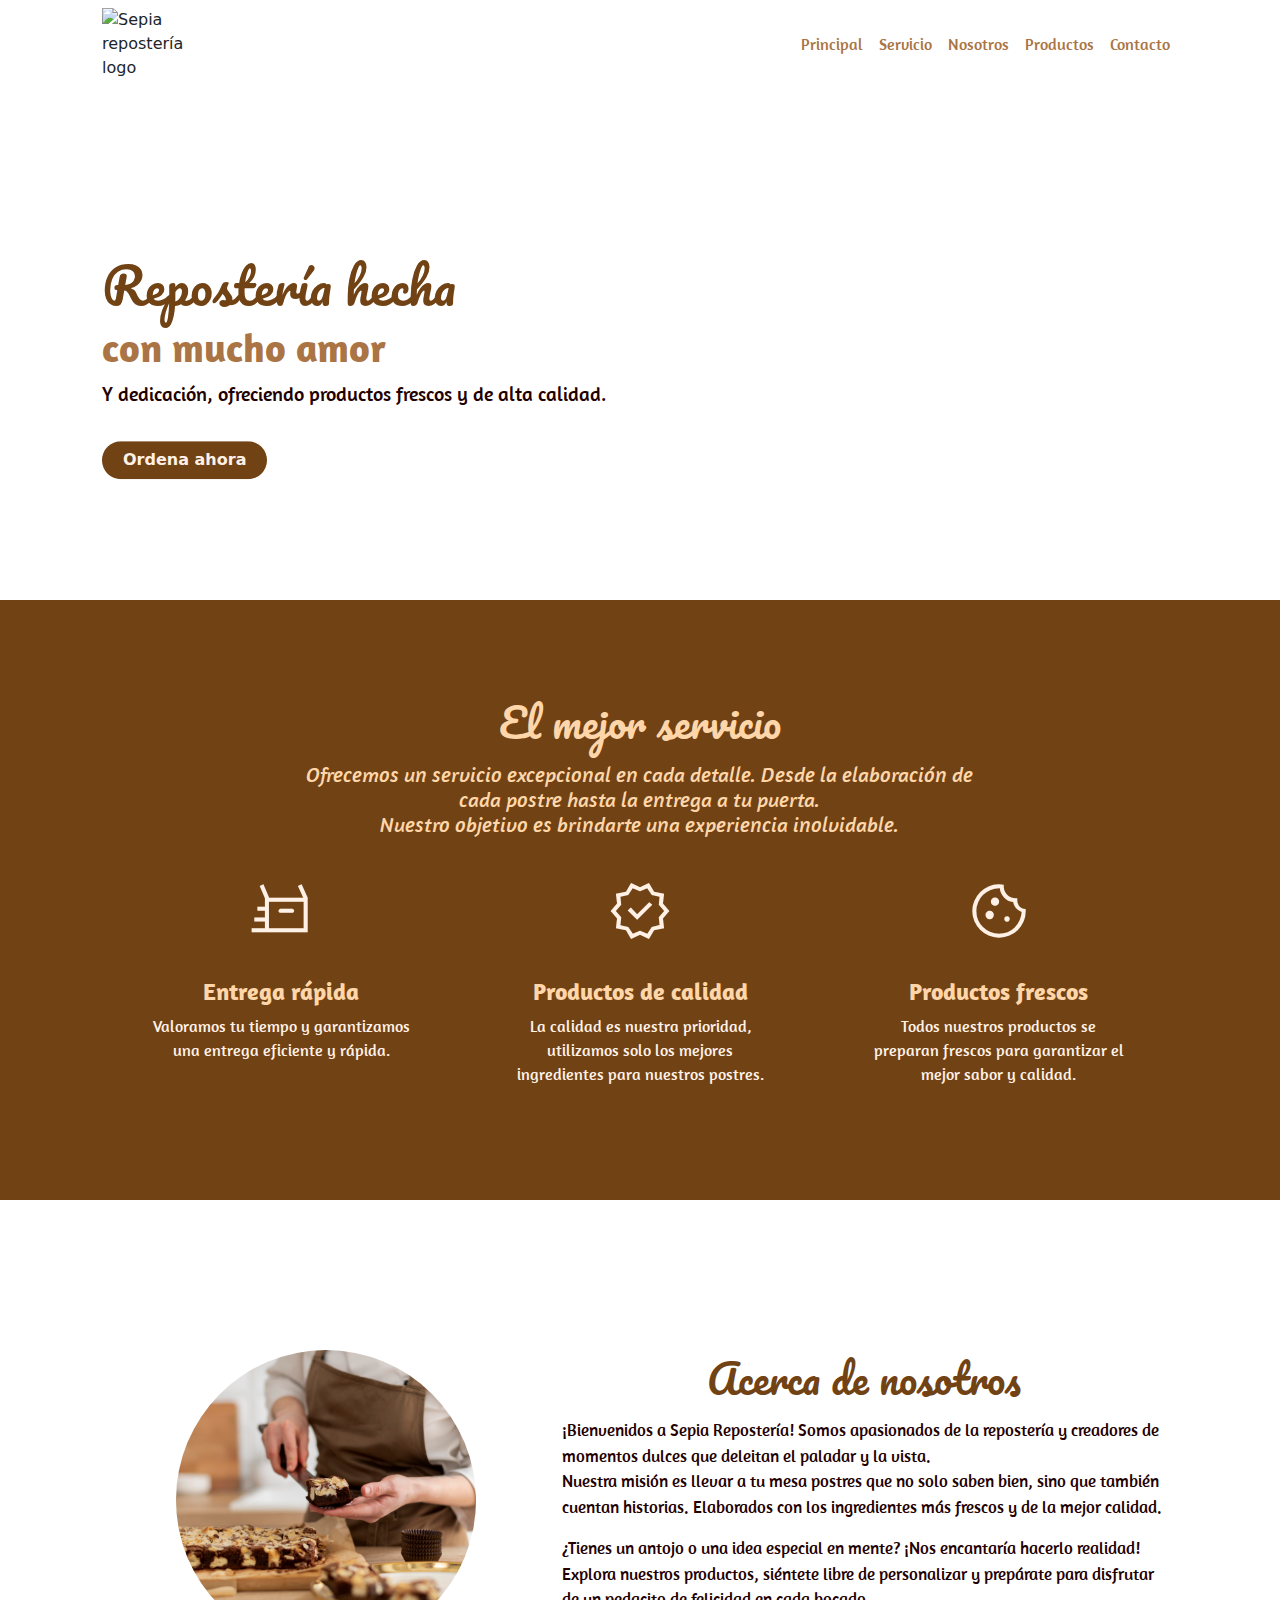
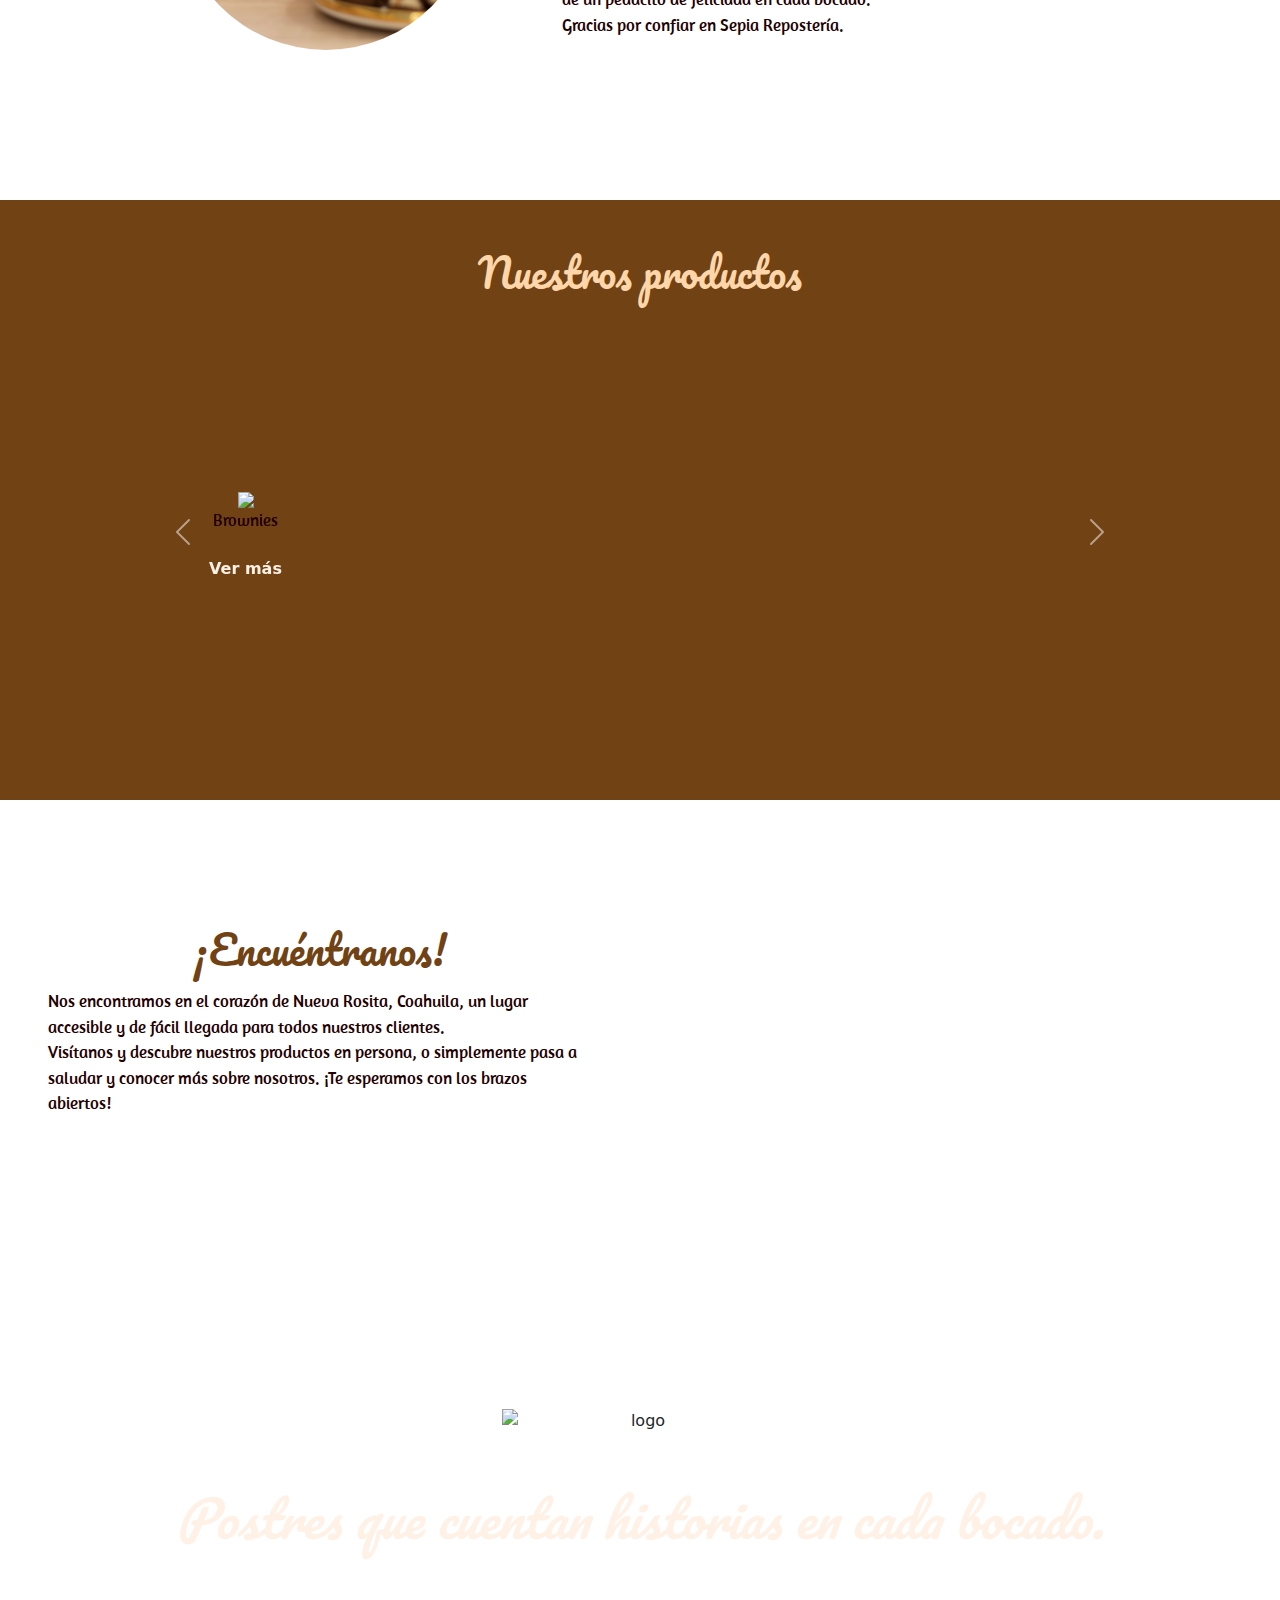
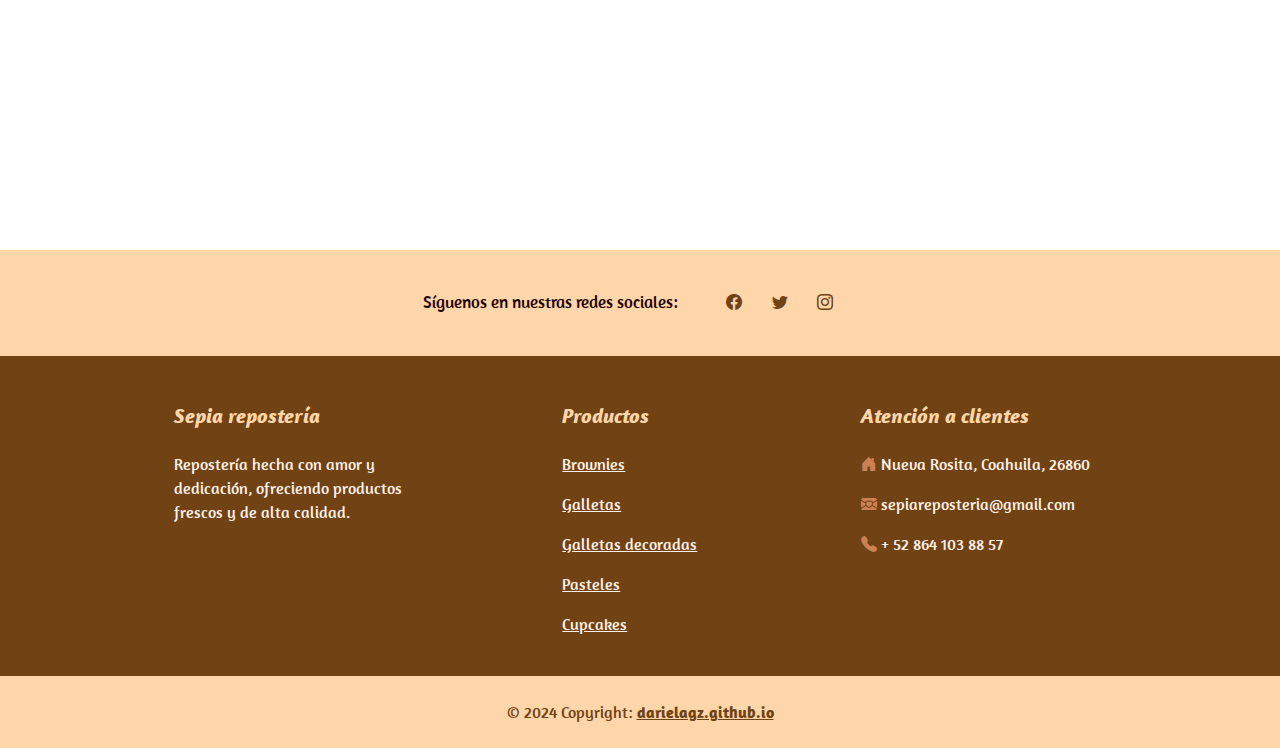
==== commit a0042456: "Add files via upload" ====
--- a/index.html
+++ b/index.html
@@ -20,22 +20,32 @@
   </head>
   <body>
     <header>
-      <nav class="navbar navbar-dark">
+      <nav class="navbar navbar-expand-lg">
         <div class="container">
           <img class="logo" src="assets/logo.png" alt="Sepia repostería logo" />
+          <button class="navbar-toggler" type="button" data-bs-toggle="collapse" data-bs-target="#milista">
+            <span class="navbar-toggler-icon"></span>
+          </button>
+          <div class="collapse navbar-collapse justify-content-end" id="milista">
+            <ul class="navbar-nav">
+              <li class="nav-item "><a href="index.html" class="nav-link">Principal</a></li>
+              <li class="nav-item"><a href="#row-ordenar" class="nav-link">Servicio</a></li>
+              <li class="nav-item"><a href="#row-nosotros" class="nav-link">Nosotros</a></li>
+              <li class="nav-item"><a href="#row-productos" class="nav-link">Productos</a></li>
+              <li class="nav-item"><a href="#row-ubicacion" class="nav-link">Contacto</a></li>
+            </ul>
+          </div>
         </div>
       </nav>
-      <!-- Div para imagen -->
       <div class="container">
         <div class="title fw-bolder">
           <h1 id="frase1">Repostería hecha</h1>
           <h2 id="frase2">con mucho amor</h2>
           <p id="frase3">
-            Lorem ipsum dolor sit amet, consectetur adipiscing elit. <br />
-            Quis istud possit, inquit, negare? Quid ad utilitatem tantae
-            pecuniae?
+            Y dedicación, ofreciendo productos
+                  frescos y de alta calidad.
           </p>
-          <button class="btn mt-3">Ordena ahora</button>
+          <a href="contacto.html"><button class="btn mt-3">Ordena ahora</button></a>
         </div>
       </div>
     </header>
@@ -51,9 +61,7 @@
                 El mejor servicio
               </h1>
               <h3 class="h3-fuente-fondo-oscuro mt-3">
-                Zombie ipsum reversus ab viral inferno, nam rick grimes malum
-                cerebro. De carne lumbering animata corpora quaeritis. Summus
-                brains sit.
+                Ofrecemos un servicio excepcional en cada detalle. Desde la elaboración de cada postre hasta la entrega a tu puerta. <br> Nuestro objetivo es brindarte una experiencia inolvidable.
               </h3>
             </div>
           </div>
@@ -64,7 +72,7 @@
               </span>
               <h4 class="h4-fuente-fondo-oscuro mt-4">Entrega rápida</h4>
               <p class="p-fuente-fondo-oscuro">
-                Zombie ipsum reversus ab viral inferno, nam rick grimes malum
+                Valoramos tu tiempo y garantizamos una entrega eficiente y rápida.
               </p>
             </div>
             <div class="col px-5">
@@ -73,7 +81,7 @@
               </span>
               <h4 class="h4-fuente-fondo-oscuro mt-4">Productos de calidad</h4>
               <p class="p-fuente-fondo-oscuro">
-                Zombie ipsum reversus ab viral inferno, nam rick grimes malum
+                La calidad es nuestra prioridad, utilizamos solo los mejores ingredientes para nuestros postres.
               </p>
             </div>
             <div class="col px-5">
@@ -82,7 +90,7 @@
               </span>
               <h4 class="h4-fuente-fondo-oscuro mt-4">Productos frescos</h4>
               <p class="p-fuente-fondo-oscuro">
-                Zombie ipsum reversus ab viral inferno, nam rick grimes malum
+                Todos nuestros productos se preparan frescos para garantizar el mejor sabor y calidad.
               </p>
             </div>
           </div>
@@ -122,7 +130,7 @@
         </div>
       </div>
       <div class="row py-5" id="row-productos">
-        <div class="container-fluid">
+        <div class="container-fluid ">
           <h1 class="text-center mb-3 h1-fuente-fondo-oscuro">
             Nuestros productos
           </h1>
@@ -137,55 +145,55 @@
               <div class="carousel-inner" role="listbox">
                 <div class="carousel-item active">
                   <div class="col-md-3">
-                    <div class="card m-3 p-3">
+                    <div class="card-producto m-3 p-3">
                       <div class="card-img">
                         <img src="assets/br2.png" class="img-fluid mt-3" />
                         <p class="p-fuente-fondo-claro">Brownies</p>
-                        <button class="btn">Ordenar</button>
+                        <a href="brownies.html"><button class="btn">Ver más</button></a>
                       </div>
                     </div>
                   </div>
                 </div>
                 <div class="carousel-item">
                   <div class="col-md-3">
-                    <div class="card m-3 p-3">
+                    <div class="card-producto m-3 p-3">
                       <div class="card-img">
                         <img src="assets/cupcake.png" class="img-fluid mt-3" />
                         <p class="p-fuente-fondo-claro">Cupcakes</p>
-                        <button class="btn">Ordenar</button>
+                        <a href="cupcakes.html"><button class="btn">Ver más</button></a>
                       </div>
                     </div>
                   </div>
                 </div>
                 <div class="carousel-item">
                   <div class="col-md-3">
-                    <div class="card m-3 p-3">
+                    <div class="card-producto m-3 p-3">
                       <div class="card-img">
                         <img src="assets/galleta.png" class="img-fluid mt-3" />
                         <p class="p-fuente-fondo-claro">Galletas</p>
-                        <button class="btn">Ordenar</button>
+                        <button class="btn">Ver más</button>
                       </div>
                     </div>
                   </div>
                 </div>
                 <div class="carousel-item">
                   <div class="col-md-3">
-                    <div class="card m-3 p-3">
+                    <div class="card-producto m-3 p-3">
                       <div class="card-img">
                         <img src="assets/ri.png" class="img-fluid mt-3" />
                         <p class="p-fuente-fondo-claro">Galletas decoradas</p>
-                        <button class="btn">Ordenar</button>
+                        <button class="btn">Ver más</button>
                       </div>
                     </div>
                   </div>
                 </div>
                 <div class="carousel-item">
                   <div class="col-md-3">
-                    <div class="card m-3 p-3">
+                    <div class="card-producto m-3 p-3">
                       <div class="card-img mt-3">
                         <img src="assets/pastel.png" class="img-fluid" />
                         <p class="p-fuente-fondo-claro">Pasteles</p>
-                        <button class="btn">Ordenar</button>
+                        <button class="btn">Ver más</button>
                       </div>
                     </div>
                   </div>
@@ -225,11 +233,24 @@
                 ¡Encuéntranos!
               </h1>
               <p class="p-fuente-fondo-claro">
-                Nos encontramos en el corazón de Nueva Rosita, Coahuila, un lugar accesible y de fácil llegada para todos nuestros clientes. <br>Visítanos y descubre nuestros productos en persona, o simplemente pasa a saludar y conocer más sobre nosotros. ¡Te esperamos con los brazos abiertos!
+                Nos encontramos en el corazón de Nueva Rosita, Coahuila, un
+                lugar accesible y de fácil llegada para todos nuestros clientes.
+                <br />Visítanos y descubre nuestros productos en persona, o
+                simplemente pasa a saludar y conocer más sobre nosotros. ¡Te
+                esperamos con los brazos abiertos!
               </p>
             </div>
             <div class="col-md-6 m-0 p-0 h-100 d-flex">
-              <iframe class="ratio ratio-16x9" src="https://www.google.com/maps/embed?pb=!1m18!1m12!1m3!1d28199.72765268861!2d-101.24372587868511!3d27.933688883087186!2m3!1f0!2f0!3f0!3m2!1i1024!2i768!4f13.1!3m3!1m2!1s0x868adb08b324f19f%3A0x76cfa52d81bea797!2sNueva%20Rosita%2C%20Coah.!5e0!3m2!1ses-419!2smx!4v1725499207463!5m2!1ses-419!2smx" width="600" height="450" style="border:0;" allowfullscreen="" loading="lazy" referrerpolicy="no-referrer-when-downgrade"></iframe>
+              <iframe
+                class="ratio ratio-16x9"
+                src="https://www.google.com/maps/embed?pb=!1m18!1m12!1m3!1d28199.72765268861!2d-101.24372587868511!3d27.933688883087186!2m3!1f0!2f0!3f0!3m2!1i1024!2i768!4f13.1!3m3!1m2!1s0x868adb08b324f19f%3A0x76cfa52d81bea797!2sNueva%20Rosita%2C%20Coah.!5e0!3m2!1ses-419!2smx!4v1725499207463!5m2!1ses-419!2smx"
+                width="600"
+                height="450"
+                style="border: 0"
+                allowfullscreen=""
+                loading="lazy"
+                referrerpolicy="no-referrer-when-downgrade"
+              ></iframe>
             </div>
           </div>
         </div>
@@ -246,74 +267,100 @@
           ></video>
           <div class="row justify-content-center align-items-center">
             <img src="assets/logo-claro.png" alt="logo" />
-            <p>Postres que cuentan historias en cada mordida</p>
+            <p style="font-style: italic;">Postres que cuentan historias en cada bocado.</p>
           </div>
         </div>
       </div>
     </main>
-<footer class="text-center">
-  <section id="media" class="d-flex justify-content-center align-items-center p-4 ">
-    <div class="me-5">
-      <p class="p-fuente-fondo-claro mt-3">Síguenos en nuestras redes sociales:</p>
-    </div>
-    <div>
-      <a href="https://www.facebook.com/" class="me-4 text-reset text-decoration-none">
-        <i class="bi bi-facebook"></i>
-      </a>
-      <a href="https://x.com/" class="me-4 text-reset text-decoration-none">
-        <i class="bi bi-twitter"></i>
-      </a>
-      <a href="https://www.instagram.com/" class="me-4 text-reset text-decoration-none">
-        <i class="bi bi-instagram"></i>
-      </a>
-    </div>
-  </section>
-  <section id="informacion" class="">
-    <div class="container text-center text-md-start mt-5">
-      <div class="row mt-3">
-        <div class="col-md-3 col-lg-4 col-xl-3 mx-auto mb-4">
-          <h3 class="fw-bold mb-4 h3-fuente-fondo-oscuro">Sepia repostería
-          </h3>
-          <p class="p-fuente-fondo-oscuro">
-            Repostería hecha con amor y dedicación, ofreciendo productos frescos y de alta calidad.
+    <footer class="text-center">
+      <section
+        id="media"
+        class="d-flex justify-content-center align-items-center p-4"
+      >
+        <div class="me-5">
+          <p class="p-fuente-fondo-claro mt-3">
+            Síguenos en nuestras redes sociales:
           </p>
         </div>
-        <div class="col-md-2 col-lg-2 col-xl-2 mx-auto mb-4">
-          <h3 class="fw-bold mb-4 h3-fuente-fondo-oscuro">
-            Productos
-          </h3>
-          <p class="p-fuente-fondo-oscuro">
-            <a href="#!" class="text-reset">Brownies</a>
-          </p>
-          <p class="p-fuente-fondo-oscuro">
-            <a href="#!" class="text-reset">Galletas</a>
-          </p>
-          <p class="p-fuente-fondo-oscuro">
-            <a href="#!" class="text-reset">Galletas decoradas</a>
-          </p>
-          <p class="p-fuente-fondo-oscuro">
-            <a href="#!" class="text-reset">Pasteles</a>
-          </p>
-          <p class="p-fuente-fondo-oscuro">
-            <a href="#!" class="text-reset">Cupcakes</a>
-          </p>
-        </div>
-        <div class="col-md-4 col-lg-3 col-xl-3 mx-auto mb-md-0 mb-4">
-          <h3 class="h3-fuente-fondo-oscuro fw-bold mb-4">Atención a clientes</h3>
-          <p class="p-fuente-fondo-oscuro"><i class="bi bi-house-door-fill"></i> Nueva Rosita, Coahuila, 26860</p>
-          <a class="a-fuente-fondo-oscuro d-block" href="mailto:sepiareposteria@gmail.com">
-            <i class="bi bi-envelope-heart-fill"></i> sepiareposteria@gmail.com
+        <div>
+          <a
+            href="https://www.facebook.com/"
+            class="me-4 text-reset text-decoration-none"
+          >
+            <i class="bi bi-facebook"></i>
           </a>
-          <a href="tel:+528641038857" class="a-fuente-fondo-oscuro mt-3 d-block"><i class="bi bi-telephone-fill"></i> + 52 864 103 88 57</a>
-        </div>
-      </div>
-    </div>
-  </section>
-  <div id="copyright" class="text-center p-4">
-    © 2024 Copyright:
-    <a class="text-reset fw-bold" href="https://darielagz.github.io//">darielagz.github.io</a>
-  </div>
-</footer>
+          <a href="https://x.com/" class="me-4 text-reset text-decoration-none">
+            <i class="bi bi-twitter"></i>
+          </a>
+          <a
+            href="https://www.instagram.com/"
+            class="me-4 text-reset text-decoration-none"
+          >
+            <i class="bi bi-instagram"></i>
+          </a>
+        </div>
+      </section>
+      <section id="informacion" class="">
+        <div class="container text-center text-md-start mt-5">
+          <div class="row mt-3">
+            <div class="col-md-3 col-lg-4 col-xl-3 mx-auto mb-4">
+              <h3 class="fw-bold mb-4 h3-fuente-fondo-oscuro">
+                Sepia repostería
+              </h3>
+              <p class="p-fuente-fondo-oscuro">
+                Repostería hecha con amor y dedicación, ofreciendo productos
+                frescos y de alta calidad.
+              </p>
+            </div>
+            <div class="col-md-2 col-lg-2 col-xl-2 mx-auto mb-4">
+              <h3 class="fw-bold mb-4 h3-fuente-fondo-oscuro">Productos</h3>
+              <p class="p-fuente-fondo-oscuro">
+                <a href="brownies.html" class="text-reset">Brownies</a>
+              </p>
+              <p class="p-fuente-fondo-oscuro">
+                <a href="cupcakes.html" class="text-reset">Galletas</a>
+              </p>
+              <p class="p-fuente-fondo-oscuro">
+                <a href="#!" class="text-reset">Galletas decoradas</a>
+              </p>
+              <p class="p-fuente-fondo-oscuro">
+                <a href="#!" class="text-reset">Pasteles</a>
+              </p>
+              <p class="p-fuente-fondo-oscuro">
+                <a href="cupcakes.html" class="text-reset">Cupcakes</a>
+              </p>
+            </div>
+            <div class="col-md-4 col-lg-3 col-xl-3 mx-auto mb-md-0 mb-4">
+              <h3 class="h3-fuente-fondo-oscuro fw-bold mb-4">
+                Atención a clientes
+              </h3>
+              <p class="p-fuente-fondo-oscuro">
+                <i class="bi bi-house-door-fill"></i> Nueva Rosita, Coahuila,
+                26860
+              </p>
+              <a
+                class="a-fuente-fondo-oscuro d-block"
+                href="mailto:sepiareposteria@gmail.com"
+              >
+                <i class="bi bi-envelope-heart-fill"></i>
+                sepiareposteria@gmail.com
+              </a>
+              <a
+                href="tel:+528641038857"
+                class="a-fuente-fondo-oscuro mt-3 d-block"
+                ><i class="bi bi-telephone-fill"></i> + 52 864 103 88 57</a
+              >
+            </div>
+          </div>
+        </div>
+      </section>
+      <div id="copyright" class="text-center p-4">
+        © 2024 Copyright:
+        <a class="text-reset fw-bold" href="https://darielagz.github.io//"
+          >darielagz.github.io</a
+        >
+      </div>
+    </footer>
     <script src="https://code.jquery.com/jquery-1.12.4.min.js"></script>
     <script src="https://cdn.jsdelivr.net/npm/@popperjs/core@2.11.8/dist/umd/popper.min.js"></script>
     <script src="https://cdn.jsdelivr.net/npm/bootstrap@5.3.3/dist/js/bootstrap.min.js"></script>
--- a/style.css
+++ b/style.css
@@ -35,6 +35,21 @@
 
 header {
   background-image: url(assets/header5.png);
+  min-height: 600px;
+  background-size: cover;
+  /* Elemento padre relative */
+  position: relative;
+}
+
+#productos-header {
+  background-image: url(assets/fondo-brownies.png);
+  min-height: 600px;
+  background-size: cover;
+  /* Elemento padre relative */
+  position: relative;
+}
+#productos-header-cupcakes {
+  background-image: url(assets/fondo-CUPCAKE.png);
   min-height: 600px;
   background-size: cover;
   /* Elemento padre relative */
@@ -112,6 +127,11 @@
   font-weight: 400;
   color: #fed6a9;
 }
+.h2-fuente-fondo-oscuro {
+  font-family: "Amaranth", sans-serif;
+  font-weight: 700;
+  color: #fed6a9;
+}
 .h3-fuente-fondo-oscuro {
   font-family: "Amaranth", sans-serif;
   font-style: italic;
@@ -142,7 +162,17 @@
   color: #230000;
   font-size: 17px;
 }
-
+.card-title {
+  font-weight: 400;
+  font-style: normal;
+  color: #704214;
+}
+.card-text {
+  font-family: "Amaranth", sans-serif;
+  font-weight: 700;
+  font-style: normal;
+  color: #704214;
+}
 #row-productos {
   background-color: #704214;
   min-height: 600px;
@@ -154,15 +184,15 @@
 
 #row-ubicacion {
   background-image: url(assets/fondo-ubicacion.png);
-  background-size:cover;
-  position:relative;
+  background-size: cover;
+  position: relative;
 }
 
 #row-frase {
   min-height: 600px;
 }
 
-.card {
+.card-producto {
   background-image: url(assets/fondo-card.png);
   background-size: cover;
   border-top-left-radius: 150px;
@@ -184,31 +214,26 @@
   #row-frase p {
     font-size: 27px !important;
   }
-  
 }
 .carousel-inner .carousel-item.active,
 .carousel-inner .carousel-item-next,
 .carousel-inner .carousel-item-prev {
   display: flex;
-  
 }
 
 @media (min-width: 768px) {
-
   .carousel-inner .carousel-item-end.active,
   .carousel-inner .carousel-item-next {
     transform: translateX(25%);
   }
 
-  .carousel-inner .carousel-item-start.active, 
+  .carousel-inner .carousel-item-start.active,
   .carousel-inner .carousel-item-prev {
     transform: translateX(-25%);
   }
-  
-}
-
+}
 .carousel-inner .carousel-item-end,
-.carousel-inner .carousel-item-start { 
+.carousel-inner .carousel-item-start {
   transform: translateX(0);
 }
 
@@ -230,8 +255,7 @@
   max-height: 600px;
 }
 
-#media 
-{
+#media {
   background-color: #fed6a9;
 }
 
@@ -258,9 +282,87 @@
 }
 #copyright {
   background-color: #fed6a9;
-  background-image: url(assets/fondo-ubicacion.png);
-  color: #704214;
-  font-family: "Amaranth", sans-serif;
-  font-weight: 400;
-  font-style: normal;
-}
+  background-image: url(assets/fondo-card.png);
+  color: #704214;
+  font-family: "Amaranth", sans-serif;
+  font-weight: 400;
+  font-style: normal;
+}
+
+.nav-link {
+  color: #aa7444;
+  font-family: "Amaranth", sans-serif;
+  font-weight: 400;
+}
+
+.nav-link:hover {
+  color: #704214;
+  font-weight: 700;
+}
+
+@media (max-width: 768px) {
+  .navbar-nav {
+    background-color: transparent; /* Fondo del menú desplegable */
+    border-bottom-left-radius: 10px;
+    border-bottom-right-radius: 10px;
+    box-shadow: 5px 5px 10px rgba(0, 0, 0, 0.15);
+  }
+  .nav-item {
+    border-bottom: 1px solid hsla(30, 70%, 26%, 0.13); /* Línea divisora */
+  }
+  .nav-link {
+    color: #aa7444;
+    font-family: "Amaranth", sans-serif;
+    font-weight: 400;
+  }
+  .nav-link:hover {
+    color: #704214;
+    font-weight: 700;
+  }
+  nav {
+    background-image: url(assets/header5.png);
+  }
+  #milista {
+    text-align: center;
+  }
+  .navbar-toggler {
+    border-width: 0px;
+    border-color: transparent;
+  }
+  .navbar-toggler:active,
+  .navbar-toggler:focus {
+    background-color: #fed6a9;
+  } /* Opcional: Cambiar el fondo del botón */
+}
+nav {
+  z-index: 100;
+}
+
+#productos-section {
+  background-image: url(assets/fondo-productos.png);
+  background-size: cover;
+}
+
+#banner 
+{
+  background-color: #704214;
+}
+.card-body {
+  background-color: transparent;
+}
+.card {
+  background-color: transparent;
+  border: 0px;
+  max-width: 300px;
+}
+.card img {
+  background-color: aqua;
+}
+
+#seccion-contacto {
+  background-color: #fff1e6;
+}
+
+.icon-custom-color {
+  color: #704214;
+}